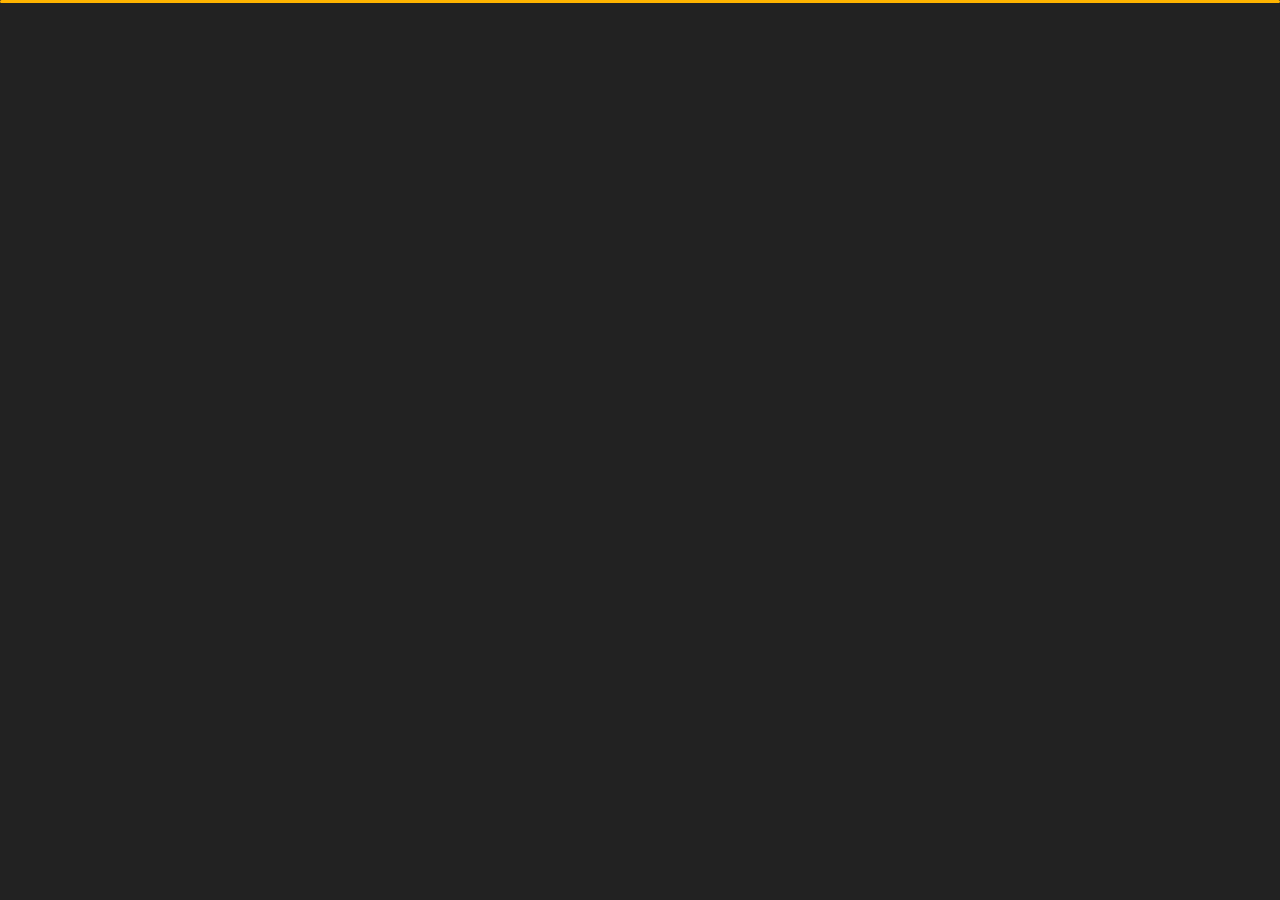
==== index.html @ 7feae65f "Updated Portfolio" ====
﻿<!DOCTYPE html>
<html lang="en">


<head>
    <meta charset="utf-8">
    <title> Ibtesum's Portfolio</title>
    <meta name="viewport" content="width=device-width, initial-scale=1">

    <!-- Template Google Fonts -->
    <link href="https://fonts.googleapis.com/css?family=Poppins:400,400i,500,500i,600,600i,700,700i,800,800i,900,900i" rel="stylesheet">
    <link href="https://fonts.googleapis.com/css?family=Open+Sans:300,400,400i,600,600i,700" rel="stylesheet">

    <!-- Template CSS Files -->
    <link href="css/bootstrap.min.css" rel="stylesheet">
    <link href="css/preloader.min.css" rel="stylesheet">
    <link href="css/circle.css" rel="stylesheet">
    <link href="css/font-awesome.min.css" rel="stylesheet">
    <link href="css/fm.revealator.jquery.min.css" rel="stylesheet">
    <link href="css/style.css" rel="stylesheet">

    <!-- CSS Skin File -->
    <link href="css/skins/yellow.css" rel="stylesheet">

    <!-- Live Style Switcher - demo only -->
    <link rel="alternate stylesheet" type="text/css" title="blue" href="css/skins/blue.css" />
    <link rel="alternate stylesheet" type="text/css" title="green" href="css/skins/green.css" />
    <link rel="alternate stylesheet" type="text/css" title="yellow" href="css/skins/yellow.css" />
    <link rel="alternate stylesheet" type="text/css" title="blueviolet" href="css/skins/blueviolet.css" />
    <link rel="alternate stylesheet" type="text/css" title="goldenrod" href="css/skins/goldenrod.css" />
    <link rel="alternate stylesheet" type="text/css" title="magenta" href="css/skins/magenta.css" />
    <link rel="alternate stylesheet" type="text/css" title="orange" href="css/skins/orange.css" />
    <link rel="alternate stylesheet" type="text/css" title="purple" href="css/skins/purple.css" />
    <link rel="alternate stylesheet" type="text/css" title="red" href="css/skins/red.css" />
    <link rel="alternate stylesheet" type="text/css" title="yellowgreen" href="css/skins/yellowgreen.css" />
    <link rel="stylesheet" type="text/css" href="css/styleswitcher.css" />

    <!-- Modernizr JS File -->
    <script src="js/modernizr.custom.js"></script>
</head>

<body class="home">
<!-- Live Style Switcher Starts - demo only -->
<div id="switcher" class="">
    <div class="content-switcher">
        <h4>STYLE SWITCHER</h4>
        <ul>
            <li>
                <a href="#" onclick="setActiveStyleSheet('purple');" title="purple" class="color"><img src="img/styleswitcher/purple.png" alt="purple"/></a>
            </li>
            <li>
                <a href="#" onclick="setActiveStyleSheet('red');" title="red" class="color"><img src="img/styleswitcher/red.png" alt="red"/></a>
            </li>
            <li>
                <a href="#" onclick="setActiveStyleSheet('blueviolet');" title="blueviolet" class="color"><img src="img/styleswitcher/blueviolet.png" alt="blueviolet"/></a>
            </li>
            <li>
                <a href="#" onclick="setActiveStyleSheet('blue');" title="blue" class="color"><img src="img/styleswitcher/blue.png" alt="blue"/></a>
            </li>
            <li>
                <a href="#" onclick="setActiveStyleSheet('goldenrod');" title="goldenrod" class="color"><img src="img/styleswitcher/goldenrod.png" alt="goldenrod"/></a>
            </li>
            <li>
                <a href="#" onclick="setActiveStyleSheet('magenta');" title="magenta" class="color"><img src="img/styleswitcher/magenta.png" alt="magenta"/></a>
            </li>
            <li>
                <a href="#" onclick="setActiveStyleSheet('yellowgreen');" title="yellowgreen" class="color"><img src="img/styleswitcher/yellowgreen.png" alt="yellowgreen"/></a>
            </li>
            <li>
                <a href="#" onclick="setActiveStyleSheet('orange');" title="orange" class="color"><img src="img/styleswitcher/orange.png" alt="orange"/></a>
            </li>
            <li>
                <a href="#" onclick="setActiveStyleSheet('green');" title="green" class="color"><img src="img/styleswitcher/green.png" alt="green"/></a>
            </li>
            <li>
                <a href="#" onclick="setActiveStyleSheet('yellow');" title="yellow" class="color"><img src="img/styleswitcher/yellow.png" alt="yellow"/></a>
            </li>
        </ul>
           <div id="hideSwitcher">&times;</div>
    </div>
</div>
<div id="showSwitcher" class="styleSecondColor"><i class="fa fa-cog fa-spin"></i></div>
<!-- Live Style Switcher Ends - demo only -->
<!-- Header Starts -->
<header class="header" id="navbar-collapse-toggle">
    <!-- Fixed Navigation Starts -->
    <ul class="icon-menu d-none d-lg-block revealator-slideup revealator-once revealator-delay1">
        <li class="icon-box active">
            <i class="fa fa-home"></i>
            <a href="index.html">
                <h2>Home</h2>
            </a>
        </li>
        <li class="icon-box">
            <i class="fa fa-user"></i>
            <a href="about.html">
                <h2>About</h2>
            </a>
        </li>
        <li class="icon-box">
            <i class="fa fa-briefcase"></i>
            <a href="portfolio.html">
                <h2>Portfolio</h2>
            </a>
        </li>
        <li class="icon-box">
            <i class="fa fa-envelope-open"></i>
            <a href="contact.html">
                <h2>Contact</h2>
            </a>
        </li>
        <li class="icon-box">
            <i class="fa fa-comments"></i>
            <a href="blog.html">
                <h2>Blog</h2>
            </a>
        </li>
    </ul>
    <!-- Fixed Navigation Ends -->
    <!-- Mobile Menu Starts -->
    <nav role="navigation" class="d-block d-lg-none">
        <div id="menuToggle">
            <input type="checkbox" />
            <span></span>
            <span></span>
            <span></span>
            <ul class="list-unstyled" id="menu">
                <li class="active"><a href="index.html"><i class="fa fa-home"></i><span>Home</span></a></li>
                <li><a href="about.html"><i class="fa fa-user"></i><span>About</span></a></li>
                <li><a href="portfolio.html"><i class="fa fa-folder-open"></i><span>Portfolio</span></a></li>
                <li><a href="contact.html"><i class="fa fa-envelope-open"></i><span>Contact</span></a></li>
                <li><a href="blog.html"><i class="fa fa-comments"></i><span>Blog</span></a></li>
            </ul>
        </div>
    </nav>
    <!-- Mobile Menu Ends -->
</header>
<!-- Header Ends -->
<!-- Main Content Starts -->
<section class="container-fluid main-container container-home p-0 revealator-slideup revealator-once revealator-delay1">
    <div class="color-block d-none d-lg-block"></div>
    <div class="row home-details-container align-items-center">
        <div class="col-lg-4 bg position-fixed d-none d-lg-block"></div>
        <div class="col-12 col-lg-8 offset-lg-4 home-details text-left text-sm-center text-lg-left">
            <div>
                <img src="img/dp1.jpg" class="img-fluid main-img-mobile d-none d-sm-block d-lg-none" alt="my picture" />
                <h6 class="text-uppercase open-sans-font mb-0 d-block d-sm-none d-lg-block">hi there !</h6>
                <h1 class="text-uppercase poppins-font"><span>I'm</span> Mohammad Ibtesum Sakib</h1>
                <p class="open-sans-font">An explorer who is a data science student and Computer Science graduate looking to expand his knowledge of the computing field. Former Research Assistant in the Economic Research Group (ERG), where I was in responsible of data analysis and predictive modeling. My research focuses on machine learning combined with natural language processing (NLP), text analytics, artificial intelligence and data science.</p>
                <a href="about.html" class="btn btn-about">more about me</a>
            </div>
        </div>
    </div>
</section>
<!-- Main Content Ends -->

<!-- Template JS Files -->
<script src="js/jquery-3.5.0.min.js"></script>
<script src="js/styleswitcher.js"></script>
<script src="js/preloader.min.js"></script>
<script src="js/fm.revealator.jquery.min.js"></script>
<script src="js/imagesloaded.pkgd.min.js"></script>
<script src="js/masonry.pkgd.min.js"></script>
<script src="js/classie.js"></script>
<script src="js/cbpGridGallery.js"></script>
<script src="js/jquery.hoverdir.js"></script>
<script src="js/popper.min.js"></script>
<script src="js/bootstrap.js"></script>
<script src="js/custom.js"></script>

</body>

</html>
---- css/preloader.min.css ----
.preloader{position:fixed;top:0;right:0;bottom:0;left:0;background-color:#111;transform-origin:bottom;z-index:111111}.preloader .black_wall{height:100%;background-color:#222;transform-origin:top;animation:preloader_slide 0.5s ease-in-out 0s 1 normal both}.preloader .loader{width:100%;height:3px;position:absolute;border-radius:2px;top:0;right:0;left:0;margin:auto;background-color:#FFC41F;transform-origin:left;animation:loader_running 3s ease-in-out 1s infinite normal both}.preloader.off{animation:preloader_slide 0.5s ease-in-out 0s 1 reverse both}@keyframes loader_running{0%{transform:scaleX(0);transform-origin:left}49%{transform:scaleX(1);transform-origin:left}50%{transform:scaleX(1);transform-origin:right}100%{transform-origin:right;transform:scaleX(0)}}@keyframes preloader_slide{from{transform:scaleY(0)}to{transform:scaleY(1)}}
---- css/circle.css ----
.rect-auto,
.c100.p51 .slice,
.c100.p52 .slice,
.c100.p53 .slice,
.c100.p54 .slice,
.c100.p55 .slice,
.c100.p56 .slice,
.c100.p57 .slice,
.c100.p58 .slice,
.c100.p59 .slice,
.c100.p60 .slice,
.c100.p61 .slice,
.c100.p62 .slice,
.c100.p63 .slice,
.c100.p64 .slice,
.c100.p65 .slice,
.c100.p66 .slice,
.c100.p67 .slice,
.c100.p68 .slice,
.c100.p69 .slice,
.c100.p70 .slice,
.c100.p71 .slice,
.c100.p72 .slice,
.c100.p73 .slice,
.c100.p74 .slice,
.c100.p75 .slice,
.c100.p76 .slice,
.c100.p77 .slice,
.c100.p78 .slice,
.c100.p79 .slice,
.c100.p80 .slice,
.c100.p81 .slice,
.c100.p82 .slice,
.c100.p83 .slice,
.c100.p84 .slice,
.c100.p85 .slice,
.c100.p86 .slice,
.c100.p87 .slice,
.c100.p88 .slice,
.c100.p89 .slice,
.c100.p90 .slice,
.c100.p91 .slice,
.c100.p92 .slice,
.c100.p93 .slice,
.c100.p94 .slice,
.c100.p95 .slice,
.c100.p96 .slice,
.c100.p97 .slice,
.c100.p98 .slice,
.c100.p99 .slice,
.c100.p100 .slice {
  clip: rect(auto, auto, auto, auto);
}
.pie,
.c100 .bar,
.c100.p51 .fill,
.c100.p52 .fill,
.c100.p53 .fill,
.c100.p54 .fill,
.c100.p55 .fill,
.c100.p56 .fill,
.c100.p57 .fill,
.c100.p58 .fill,
.c100.p59 .fill,
.c100.p60 .fill,
.c100.p61 .fill,
.c100.p62 .fill,
.c100.p63 .fill,
.c100.p64 .fill,
.c100.p65 .fill,
.c100.p66 .fill,
.c100.p67 .fill,
.c100.p68 .fill,
.c100.p69 .fill,
.c100.p70 .fill,
.c100.p71 .fill,
.c100.p72 .fill,
.c100.p73 .fill,
.c100.p74 .fill,
.c100.p75 .fill,
.c100.p76 .fill,
.c100.p77 .fill,
.c100.p78 .fill,
.c100.p79 .fill,
.c100.p80 .fill,
.c100.p81 .fill,
.c100.p82 .fill,
.c100.p83 .fill,
.c100.p84 .fill,
.c100.p85 .fill,
.c100.p86 .fill,
.c100.p87 .fill,
.c100.p88 .fill,
.c100.p89 .fill,
.c100.p90 .fill,
.c100.p91 .fill,
.c100.p92 .fill,
.c100.p93 .fill,
.c100.p94 .fill,
.c100.p95 .fill,
.c100.p96 .fill,
.c100.p97 .fill,
.c100.p98 .fill,
.c100.p99 .fill,
.c100.p100 .fill {
  position: absolute;
  border: 0.08em solid #307bbb;
  width: 0.84em;
  height: 0.84em;
  clip: rect(0em, 0.5em, 1em, 0em);
  border-radius: 50%;
  -webkit-transform: rotate(0deg);
  -moz-transform: rotate(0deg);
  -ms-transform: rotate(0deg);
  -o-transform: rotate(0deg);
  transform: rotate(0deg);
}
.pie-fill,
.c100.p51 .bar:after,
.c100.p51 .fill,
.c100.p52 .bar:after,
.c100.p52 .fill,
.c100.p53 .bar:after,
.c100.p53 .fill,
.c100.p54 .bar:after,
.c100.p54 .fill,
.c100.p55 .bar:after,
.c100.p55 .fill,
.c100.p56 .bar:after,
.c100.p56 .fill,
.c100.p57 .bar:after,
.c100.p57 .fill,
.c100.p58 .bar:after,
.c100.p58 .fill,
.c100.p59 .bar:after,
.c100.p59 .fill,
.c100.p60 .bar:after,
.c100.p60 .fill,
.c100.p61 .bar:after,
.c100.p61 .fill,
.c100.p62 .bar:after,
.c100.p62 .fill,
.c100.p63 .bar:after,
.c100.p63 .fill,
.c100.p64 .bar:after,
.c100.p64 .fill,
.c100.p65 .bar:after,
.c100.p65 .fill,
.c100.p66 .bar:after,
.c100.p66 .fill,
.c100.p67 .bar:after,
.c100.p67 .fill,
.c100.p68 .bar:after,
.c100.p68 .fill,
.c100.p69 .bar:after,
.c100.p69 .fill,
.c100.p70 .bar:after,
.c100.p70 .fill,
.c100.p71 .bar:after,
.c100.p71 .fill,
.c100.p72 .bar:after,
.c100.p72 .fill,
.c100.p73 .bar:after,
.c100.p73 .fill,
.c100.p74 .bar:after,
.c100.p74 .fill,
.c100.p75 .bar:after,
.c100.p75 .fill,
.c100.p76 .bar:after,
.c100.p76 .fill,
.c100.p77 .bar:after,
.c100.p77 .fill,
.c100.p78 .bar:after,
.c100.p78 .fill,
.c100.p79 .bar:after,
.c100.p79 .fill,
.c100.p80 .bar:after,
.c100.p80 .fill,
.c100.p81 .bar:after,
.c100.p81 .fill,
.c100.p82 .bar:after,
.c100.p82 .fill,
.c100.p83 .bar:after,
.c100.p83 .fill,
.c100.p84 .bar:after,
.c100.p84 .fill,
.c100.p85 .bar:after,
.c100.p85 .fill,
.c100.p86 .bar:after,
.c100.p86 .fill,
.c100.p87 .bar:after,
.c100.p87 .fill,
.c100.p88 .bar:after,
.c100.p88 .fill,
.c100.p89 .bar:after,
.c100.p89 .fill,
.c100.p90 .bar:after,
.c100.p90 .fill,
.c100.p91 .bar:after,
.c100.p91 .fill,
.c100.p92 .bar:after,
.c100.p92 .fill,
.c100.p93 .bar:after,
.c100.p93 .fill,
.c100.p94 .bar:after,
.c100.p94 .fill,
.c100.p95 .bar:after,
.c100.p95 .fill,
.c100.p96 .bar:after,
.c100.p96 .fill,
.c100.p97 .bar:after,
.c100.p97 .fill,
.c100.p98 .bar:after,
.c100.p98 .fill,
.c100.p99 .bar:after,
.c100.p99 .fill,
.c100.p100 .bar:after,
.c100.p100 .fill {
  -webkit-transform: rotate(180deg);
  -moz-transform: rotate(180deg);
  -ms-transform: rotate(180deg);
  -o-transform: rotate(180deg);
  transform: rotate(180deg);
}
.c100 {
  position: relative;
  font-size: 120px;
  width: 1em;
  height: 1em;
  border-radius: 50%;
  float: left;
  margin: 0 0.1em 0.1em 0;
  background-color: #cccccc;
}
.c100 *,
.c100 *:before,
.c100 *:after {
  -webkit-box-sizing: content-box;
  -moz-box-sizing: content-box;
  box-sizing: content-box;
}
.c100.center {
  float: none;
  margin: 0 auto;
}
.c100.big {
  font-size: 240px;
}
.c100.small {
  font-size: 80px;
}
.c100 > span {
  position: absolute;
  width: 100%;
  z-index: 1;
  left: 0;
  top: 0;
  width: 5em;
  line-height: 5em;
  font-size: 0.2em;
  color: #cccccc;
  display: block;
  text-align: center;
  white-space: nowrap;
  -webkit-transition-property: all;
  -moz-transition-property: all;
  -o-transition-property: all;
  transition-property: all;
  -webkit-transition-duration: 0.2s;
  -moz-transition-duration: 0.2s;
  -o-transition-duration: 0.2s;
  transition-duration: 0.2s;
  -webkit-transition-timing-function: ease-out;
  -moz-transition-timing-function: ease-out;
  -o-transition-timing-function: ease-out;
  transition-timing-function: ease-out;
}
.c100:after {
  position: absolute;
  top: 0.08em;
  left: 0.08em;
  display: block;
  content: " ";
  border-radius: 50%;
  background-color: #f5f5f5;
  width: 0.84em;
  height: 0.84em;
  -webkit-transition-property: all;
  -moz-transition-property: all;
  -o-transition-property: all;
  transition-property: all;
  -webkit-transition-duration: 0.2s;
  -moz-transition-duration: 0.2s;
  -o-transition-duration: 0.2s;
  transition-duration: 0.2s;
  -webkit-transition-timing-function: ease-in;
  -moz-transition-timing-function: ease-in;
  -o-transition-timing-function: ease-in;
  transition-timing-function: ease-in;
}
.c100 .slice {
  position: absolute;
  width: 1em;
  height: 1em;
  clip: rect(0em, 1em, 1em, 0.5em);
}
.c100.p1 .bar {
  -webkit-transform: rotate(3.6deg);
  -moz-transform: rotate(3.6deg);
  -ms-transform: rotate(3.6deg);
  -o-transform: rotate(3.6deg);
  transform: rotate(3.6deg);
}
.c100.p2 .bar {
  -webkit-transform: rotate(7.2deg);
  -moz-transform: rotate(7.2deg);
  -ms-transform: rotate(7.2deg);
  -o-transform: rotate(7.2deg);
  transform: rotate(7.2deg);
}
.c100.p3 .bar {
  -webkit-transform: rotate(10.8deg);
  -moz-transform: rotate(10.8deg);
  -ms-transform: rotate(10.8deg);
  -o-transform: rotate(10.8deg);
  transform: rotate(10.8deg);
}
.c100.p4 .bar {
  -webkit-transform: rotate(14.4deg);
  -moz-transform: rotate(14.4deg);
  -ms-transform: rotate(14.4deg);
  -o-transform: rotate(14.4deg);
  transform: rotate(14.4deg);
}
.c100.p5 .bar {
  -webkit-transform: rotate(18deg);
  -moz-transform: rotate(18deg);
  -ms-transform: rotate(18deg);
  -o-transform: rotate(18deg);
  transform: rotate(18deg);
}
.c100.p6 .bar {
  -webkit-transform: rotate(21.6deg);
  -moz-transform: rotate(21.6deg);
  -ms-transform: rotate(21.6deg);
  -o-transform: rotate(21.6deg);
  transform: rotate(21.6deg);
}
.c100.p7 .bar {
  -webkit-transform: rotate(25.2deg);
  -moz-transform: rotate(25.2deg);
  -ms-transform: rotate(25.2deg);
  -o-transform: rotate(25.2deg);
  transform: rotate(25.2deg);
}
.c100.p8 .bar {
  -webkit-transform: rotate(28.8deg);
  -moz-transform: rotate(28.8deg);
  -ms-transform: rotate(28.8deg);
  -o-transform: rotate(28.8deg);
  transform: rotate(28.8deg);
}
.c100.p9 .bar {
  -webkit-transform: rotate(32.4deg);
  -moz-transform: rotate(32.4deg);
  -ms-transform: rotate(32.4deg);
  -o-transform: rotate(32.4deg);
  transform: rotate(32.4deg);
}
.c100.p10 .bar {
  -webkit-transform: rotate(36deg);
  -moz-transform: rotate(36deg);
  -ms-transform: rotate(36deg);
  -o-transform: rotate(36deg);
  transform: rotate(36deg);
}
.c100.p11 .bar {
  -webkit-transform: rotate(39.6deg);
  -moz-transform: rotate(39.6deg);
  -ms-transform: rotate(39.6deg);
  -o-transform: rotate(39.6deg);
  transform: rotate(39.6deg);
}
.c100.p12 .bar {
  -webkit-transform: rotate(43.2deg);
  -moz-transform: rotate(43.2deg);
  -ms-transform: rotate(43.2deg);
  -o-transform: rotate(43.2deg);
  transform: rotate(43.2deg);
}
.c100.p13 .bar {
  -webkit-transform: rotate(46.800000000000004deg);
  -moz-transform: rotate(46.800000000000004deg);
  -ms-transform: rotate(46.800000000000004deg);
  -o-transform: rotate(46.800000000000004deg);
  transform: rotate(46.800000000000004deg);
}
.c100.p14 .bar {
  -webkit-transform: rotate(50.4deg);
  -moz-transform: rotate(50.4deg);
  -ms-transform: rotate(50.4deg);
  -o-transform: rotate(50.4deg);
  transform: rotate(50.4deg);
}
.c100.p15 .bar {
  -webkit-transform: rotate(54deg);
  -moz-transform: rotate(54deg);
  -ms-transform: rotate(54deg);
  -o-transform: rotate(54deg);
  transform: rotate(54deg);
}
.c100.p16 .bar {
  -webkit-transform: rotate(57.6deg);
  -moz-transform: rotate(57.6deg);
  -ms-transform: rotate(57.6deg);
  -o-transform: rotate(57.6deg);
  transform: rotate(57.6deg);
}
.c100.p17 .bar {
  -webkit-transform: rotate(61.2deg);
  -moz-transform: rotate(61.2deg);
  -ms-transform: rotate(61.2deg);
  -o-transform: rotate(61.2deg);
  transform: rotate(61.2deg);
}
.c100.p18 .bar {
  -webkit-transform: rotate(64.8deg);
  -moz-transform: rotate(64.8deg);
  -ms-transform: rotate(64.8deg);
  -o-transform: rotate(64.8deg);
  transform: rotate(64.8deg);
}
.c100.p19 .bar {
  -webkit-transform: rotate(68.4deg);
  -moz-transform: rotate(68.4deg);
  -ms-transform: rotate(68.4deg);
  -o-transform: rotate(68.4deg);
  transform: rotate(68.4deg);
}
.c100.p20 .bar {
  -webkit-transform: rotate(72deg);
  -moz-transform: rotate(72deg);
  -ms-transform: rotate(72deg);
  -o-transform: rotate(72deg);
  transform: rotate(72deg);
}
.c100.p21 .bar {
  -webkit-transform: rotate(75.60000000000001deg);
  -moz-transform: rotate(75.60000000000001deg);
  -ms-transform: rotate(75.60000000000001deg);
  -o-transform: rotate(75.60000000000001deg);
  transform: rotate(75.60000000000001deg);
}
.c100.p22 .bar {
  -webkit-transform: rotate(79.2deg);
  -moz-transform: rotate(79.2deg);
  -ms-transform: rotate(79.2deg);
  -o-transform: rotate(79.2deg);
  transform: rotate(79.2deg);
}
.c100.p23 .bar {
  -webkit-transform: rotate(82.8deg);
  -moz-transform: rotate(82.8deg);
  -ms-transform: rotate(82.8deg);
  -o-transform: rotate(82.8deg);
  transform: rotate(82.8deg);
}
.c100.p24 .bar {
  -webkit-transform: rotate(86.4deg);
  -moz-transform: rotate(86.4deg);
  -ms-transform: rotate(86.4deg);
  -o-transform: rotate(86.4deg);
  transform: rotate(86.4deg);
}
.c100.p25 .bar {
  -webkit-transform: rotate(90deg);
  -moz-transform: rotate(90deg);
  -ms-transform: rotate(90deg);
  -o-transform: rotate(90deg);
  transform: rotate(90deg);
}
.c100.p26 .bar {
  -webkit-transform: rotate(93.60000000000001deg);
  -moz-transform: rotate(93.60000000000001deg);
  -ms-transform: rotate(93.60000000000001deg);
  -o-transform: rotate(93.60000000000001deg);
  transform: rotate(93.60000000000001deg);
}
.c100.p27 .bar {
  -webkit-transform: rotate(97.2deg);
  -moz-transform: rotate(97.2deg);
  -ms-transform: rotate(97.2deg);
  -o-transform: rotate(97.2deg);
  transform: rotate(97.2deg);
}
.c100.p28 .bar {
  -webkit-transform: rotate(100.8deg);
  -moz-transform: rotate(100.8deg);
  -ms-transform: rotate(100.8deg);
  -o-transform: rotate(100.8deg);
  transform: rotate(100.8deg);
}
.c100.p29 .bar {
  -webkit-transform: rotate(104.4deg);
  -moz-transform: rotate(104.4deg);
  -ms-transform: rotate(104.4deg);
  -o-transform: rotate(104.4deg);
  transform: rotate(104.4deg);
}
.c100.p30 .bar {
  -webkit-transform: rotate(108deg);
  -moz-transform: rotate(108deg);
  -ms-transform: rotate(108deg);
  -o-transform: rotate(108deg);
  transform: rotate(108deg);
}
.c100.p31 .bar {
  -webkit-transform: rotate(111.60000000000001deg);
  -moz-transform: rotate(111.60000000000001deg);
  -ms-transform: rotate(111.60000000000001deg);
  -o-transform: rotate(111.60000000000001deg);
  transform: rotate(111.60000000000001deg);
}
.c100.p32 .bar {
  -webkit-transform: rotate(115.2deg);
  -moz-transform: rotate(115.2deg);
  -ms-transform: rotate(115.2deg);
  -o-transform: rotate(115.2deg);
  transform: rotate(115.2deg);
}
.c100.p33 .bar {
  -webkit-transform: rotate(118.8deg);
  -moz-transform: rotate(118.8deg);
  -ms-transform: rotate(118.8deg);
  -o-transform: rotate(118.8deg);
  transform: rotate(118.8deg);
}
.c100.p34 .bar {
  -webkit-transform: rotate(122.4deg);
  -moz-transform: rotate(122.4deg);
  -ms-transform: rotate(122.4deg);
  -o-transform: rotate(122.4deg);
  transform: rotate(122.4deg);
}
.c100.p35 .bar {
  -webkit-transform: rotate(126deg);
  -moz-transform: rotate(126deg);
  -ms-transform: rotate(126deg);
  -o-transform: rotate(126deg);
  transform: rotate(126deg);
}
.c100.p36 .bar {
  -webkit-transform: rotate(129.6deg);
  -moz-transform: rotate(129.6deg);
  -ms-transform: rotate(129.6deg);
  -o-transform: rotate(129.6deg);
  transform: rotate(129.6deg);
}
.c100.p37 .bar {
  -webkit-transform: rotate(133.20000000000002deg);
  -moz-transform: rotate(133.20000000000002deg);
  -ms-transform: rotate(133.20000000000002deg);
  -o-transform: rotate(133.20000000000002deg);
  transform: rotate(133.20000000000002deg);
}
.c100.p38 .bar {
  -webkit-transform: rotate(136.8deg);
  -moz-transform: rotate(136.8deg);
  -ms-transform: rotate(136.8deg);
  -o-transform: rotate(136.8deg);
  transform: rotate(136.8deg);
}
.c100.p39 .bar {
  -webkit-transform: rotate(140.4deg);
  -moz-transform: rotate(140.4deg);
  -ms-transform: rotate(140.4deg);
  -o-transform: rotate(140.4deg);
  transform: rotate(140.4deg);
}
.c100.p40 .bar {
  -webkit-transform: rotate(144deg);
  -moz-transform: rotate(144deg);
  -ms-transform: rotate(144deg);
  -o-transform: rotate(144deg);
  transform: rotate(144deg);
}
.c100.p41 .bar {
  -webkit-transform: rotate(147.6deg);
  -moz-transform: rotate(147.6deg);
  -ms-transform: rotate(147.6deg);
  -o-transform: rotate(147.6deg);
  transform: rotate(147.6deg);
}
.c100.p42 .bar {
  -webkit-transform: rotate(151.20000000000002deg);
  -moz-transform: rotate(151.20000000000002deg);
  -ms-transform: rotate(151.20000000000002deg);
  -o-transform: rotate(151.20000000000002deg);
  transform: rotate(151.20000000000002deg);
}
.c100.p43 .bar {
  -webkit-transform: rotate(154.8deg);
  -moz-transform: rotate(154.8deg);
  -ms-transform: rotate(154.8deg);
  -o-transform: rotate(154.8deg);
  transform: rotate(154.8deg);
}
.c100.p44 .bar {
  -webkit-transform: rotate(158.4deg);
  -moz-transform: rotate(158.4deg);
  -ms-transform: rotate(158.4deg);
  -o-transform: rotate(158.4deg);
  transform: rotate(158.4deg);
}
.c100.p45 .bar {
  -webkit-transform: rotate(162deg);
  -moz-transform: rotate(162deg);
  -ms-transform: rotate(162deg);
  -o-transform: rotate(162deg);
  transform: rotate(162deg);
}
.c100.p46 .bar {
  -webkit-transform: rotate(165.6deg);
  -moz-transform: rotate(165.6deg);
  -ms-transform: rotate(165.6deg);
  -o-transform: rotate(165.6deg);
  transform: rotate(165.6deg);
}
.c100.p47 .bar {
  -webkit-transform: rotate(169.20000000000002deg);
  -moz-transform: rotate(169.20000000000002deg);
  -ms-transform: rotate(169.20000000000002deg);
  -o-transform: rotate(169.20000000000002deg);
  transform: rotate(169.20000000000002deg);
}
.c100.p48 .bar {
  -webkit-transform: rotate(172.8deg);
  -moz-transform: rotate(172.8deg);
  -ms-transform: rotate(172.8deg);
  -o-transform: rotate(172.8deg);
  transform: rotate(172.8deg);
}
.c100.p49 .bar {
  -webkit-transform: rotate(176.4deg);
  -moz-transform: rotate(176.4deg);
  -ms-transform: rotate(176.4deg);
  -o-transform: rotate(176.4deg);
  transform: rotate(176.4deg);
}
.c100.p50 .bar {
  -webkit-transform: rotate(180deg);
  -moz-transform: rotate(180deg);
  -ms-transform: rotate(180deg);
  -o-transform: rotate(180deg);
  transform: rotate(180deg);
}
.c100.p51 .bar {
  -webkit-transform: rotate(183.6deg);
  -moz-transform: rotate(183.6deg);
  -ms-transform: rotate(183.6deg);
  -o-transform: rotate(183.6deg);
  transform: rotate(183.6deg);
}
.c100.p52 .bar {
  -webkit-transform: rotate(187.20000000000002deg);
  -moz-transform: rotate(187.20000000000002deg);
  -ms-transform: rotate(187.20000000000002deg);
  -o-transform: rotate(187.20000000000002deg);
  transform: rotate(187.20000000000002deg);
}
.c100.p53 .bar {
  -webkit-transform: rotate(190.8deg);
  -moz-transform: rotate(190.8deg);
  -ms-transform: rotate(190.8deg);
  -o-transform: rotate(190.8deg);
  transform: rotate(190.8deg);
}
.c100.p54 .bar {
  -webkit-transform: rotate(194.4deg);
  -moz-transform: rotate(194.4deg);
  -ms-transform: rotate(194.4deg);
  -o-transform: rotate(194.4deg);
  transform: rotate(194.4deg);
}
.c100.p55 .bar {
  -webkit-transform: rotate(198deg);
  -moz-transform: rotate(198deg);
  -ms-transform: rotate(198deg);
  -o-transform: rotate(198deg);
  transform: rotate(198deg);
}
.c100.p56 .bar {
  -webkit-transform: rotate(201.6deg);
  -moz-transform: rotate(201.6deg);
  -ms-transform: rotate(201.6deg);
  -o-transform: rotate(201.6deg);
  transform: rotate(201.6deg);
}
.c100.p57 .bar {
  -webkit-transform: rotate(205.20000000000002deg);
  -moz-transform: rotate(205.20000000000002deg);
  -ms-transform: rotate(205.20000000000002deg);
  -o-transform: rotate(205.20000000000002deg);
  transform: rotate(205.20000000000002deg);
}
.c100.p58 .bar {
  -webkit-transform: rotate(208.8deg);
  -moz-transform: rotate(208.8deg);
  -ms-transform: rotate(208.8deg);
  -o-transform: rotate(208.8deg);
  transform: rotate(208.8deg);
}
.c100.p59 .bar {
  -webkit-transform: rotate(212.4deg);
  -moz-transform: rotate(212.4deg);
  -ms-transform: rotate(212.4deg);
  -o-transform: rotate(212.4deg);
  transform: rotate(212.4deg);
}
.c100.p60 .bar {
  -webkit-transform: rotate(216deg);
  -moz-transform: rotate(216deg);
  -ms-transform: rotate(216deg);
  -o-transform: rotate(216deg);
  transform: rotate(216deg);
}
.c100.p61 .bar {
  -webkit-transform: rotate(219.6deg);
  -moz-transform: rotate(219.6deg);
  -ms-transform: rotate(219.6deg);
  -o-transform: rotate(219.6deg);
  transform: rotate(219.6deg);
}
.c100.p62 .bar {
  -webkit-transform: rotate(223.20000000000002deg);
  -moz-transform: rotate(223.20000000000002deg);
  -ms-transform: rotate(223.20000000000002deg);
  -o-transform: rotate(223.20000000000002deg);
  transform: rotate(223.20000000000002deg);
}
.c100.p63 .bar {
  -webkit-transform: rotate(226.8deg);
  -moz-transform: rotate(226.8deg);
  -ms-transform: rotate(226.8deg);
  -o-transform: rotate(226.8deg);
  transform: rotate(226.8deg);
}
.c100.p64 .bar {
  -webkit-transform: rotate(230.4deg);
  -moz-transform: rotate(230.4deg);
  -ms-transform: rotate(230.4deg);
  -o-transform: rotate(230.4deg);
  transform: rotate(230.4deg);
}
.c100.p65 .bar {
  -webkit-transform: rotate(234deg);
  -moz-transform: rotate(234deg);
  -ms-transform: rotate(234deg);
  -o-transform: rotate(234deg);
  transform: rotate(234deg);
}
.c100.p66 .bar {
  -webkit-transform: rotate(237.6deg);
  -moz-transform: rotate(237.6deg);
  -ms-transform: rotate(237.6deg);
  -o-transform: rotate(237.6deg);
  transform: rotate(237.6deg);
}
.c100.p67 .bar {
  -webkit-transform: rotate(241.20000000000002deg);
  -moz-transform: rotate(241.20000000000002deg);
  -ms-transform: rotate(241.20000000000002deg);
  -o-transform: rotate(241.20000000000002deg);
  transform: rotate(241.20000000000002deg);
}
.c100.p68 .bar {
  -webkit-transform: rotate(244.8deg);
  -moz-transform: rotate(244.8deg);
  -ms-transform: rotate(244.8deg);
  -o-transform: rotate(244.8deg);
  transform: rotate(244.8deg);
}
.c100.p69 .bar {
  -webkit-transform: rotate(248.4deg);
  -moz-transform: rotate(248.4deg);
  -ms-transform: rotate(248.4deg);
  -o-transform: rotate(248.4deg);
  transform: rotate(248.4deg);
}
.c100.p70 .bar {
  -webkit-transform: rotate(252deg);
  -moz-transform: rotate(252deg);
  -ms-transform: rotate(252deg);
  -o-transform: rotate(252deg);
  transform: rotate(252deg);
}
.c100.p71 .bar {
  -webkit-transform: rotate(255.6deg);
  -moz-transform: rotate(255.6deg);
  -ms-transform: rotate(255.6deg);
  -o-transform: rotate(255.6deg);
  transform: rotate(255.6deg);
}
.c100.p72 .bar {
  -webkit-transform: rotate(259.2deg);
  -moz-transform: rotate(259.2deg);
  -ms-transform: rotate(259.2deg);
  -o-transform: rotate(259.2deg);
  transform: rotate(259.2deg);
}
.c100.p73 .bar {
  -webkit-transform: rotate(262.8deg);
  -moz-transform: rotate(262.8deg);
  -ms-transform: rotate(262.8deg);
  -o-transform: rotate(262.8deg);
  transform: rotate(262.8deg);
}
.c100.p74 .bar {
  -webkit-transform: rotate(266.40000000000003deg);
  -moz-transform: rotate(266.40000000000003deg);
  -ms-transform: rotate(266.40000000000003deg);
  -o-transform: rotate(266.40000000000003deg);
  transform: rotate(266.40000000000003deg);
}
.c100.p75 .bar {
  -webkit-transform: rotate(270deg);
  -moz-transform: rotate(270deg);
  -ms-transform: rotate(270deg);
  -o-transform: rotate(270deg);
  transform: rotate(270deg);
}
.c100.p76 .bar {
  -webkit-transform: rotate(273.6deg);
  -moz-transform: rotate(273.6deg);
  -ms-transform: rotate(273.6deg);
  -o-transform: rotate(273.6deg);
  transform: rotate(273.6deg);
}
.c100.p77 .bar {
  -webkit-transform: rotate(277.2deg);
  -moz-transform: rotate(277.2deg);
  -ms-transform: rotate(277.2deg);
  -o-transform: rotate(277.2deg);
  transform: rotate(277.2deg);
}
.c100.p78 .bar {
  -webkit-transform: rotate(280.8deg);
  -moz-transform: rotate(280.8deg);
  -ms-transform: rotate(280.8deg);
  -o-transform: rotate(280.8deg);
  transform: rotate(280.8deg);
}
.c100.p79 .bar {
  -webkit-transform: rotate(284.40000000000003deg);
  -moz-transform: rotate(284.40000000000003deg);
  -ms-transform: rotate(284.40000000000003deg);
  -o-transform: rotate(284.40000000000003deg);
  transform: rotate(284.40000000000003deg);
}
.c100.p80 .bar {
  -webkit-transform: rotate(288deg);
  -moz-transform: rotate(288deg);
  -ms-transform: rotate(288deg);
  -o-transform: rotate(288deg);
  transform: rotate(288deg);
}
.c100.p81 .bar {
  -webkit-transform: rotate(291.6deg);
  -moz-transform: rotate(291.6deg);
  -ms-transform: rotate(291.6deg);
  -o-transform: rotate(291.6deg);
  transform: rotate(291.6deg);
}
.c100.p82 .bar {
  -webkit-transform: rotate(295.2deg);
  -moz-transform: rotate(295.2deg);
  -ms-transform: rotate(295.2deg);
  -o-transform: rotate(295.2deg);
  transform: rotate(295.2deg);
}
.c100.p83 .bar {
  -webkit-transform: rotate(298.8deg);
  -moz-transform: rotate(298.8deg);
  -ms-transform: rotate(298.8deg);
  -o-transform: rotate(298.8deg);
  transform: rotate(298.8deg);
}
.c100.p84 .bar {
  -webkit-transform: rotate(302.40000000000003deg);
  -moz-transform: rotate(302.40000000000003deg);
  -ms-transform: rotate(302.40000000000003deg);
  -o-transform: rotate(302.40000000000003deg);
  transform: rotate(302.40000000000003deg);
}
.c100.p85 .bar {
  -webkit-transform: rotate(306deg);
  -moz-transform: rotate(306deg);
  -ms-transform: rotate(306deg);
  -o-transform: rotate(306deg);
  transform: rotate(306deg);
}
.c100.p86 .bar {
  -webkit-transform: rotate(309.6deg);
  -moz-transform: rotate(309.6deg);
  -ms-transform: rotate(309.6deg);
  -o-transform: rotate(309.6deg);
  transform: rotate(309.6deg);
}
.c100.p87 .bar {
  -webkit-transform: rotate(313.2deg);
  -moz-transform: rotate(313.2deg);
  -ms-transform: rotate(313.2deg);
  -o-transform: rotate(313.2deg);
  transform: rotate(313.2deg);
}
.c100.p88 .bar {
  -webkit-transform: rotate(316.8deg);
  -moz-transform: rotate(316.8deg);
  -ms-transform: rotate(316.8deg);
  -o-transform: rotate(316.8deg);
  transform: rotate(316.8deg);
}
.c100.p89 .bar {
  -webkit-transform: rotate(320.40000000000003deg);
  -moz-transform: rotate(320.40000000000003deg);
  -ms-transform: rotate(320.40000000000003deg);
  -o-transform: rotate(320.40000000000003deg);
  transform: rotate(320.40000000000003deg);
}
.c100.p90 .bar {
  -webkit-transform: rotate(324deg);
  -moz-transform: rotate(324deg);
  -ms-transform: rotate(324deg);
  -o-transform: rotate(324deg);
  transform: rotate(324deg);
}
.c100.p91 .bar {
  -webkit-transform: rotate(327.6deg);
  -moz-transform: rotate(327.6deg);
  -ms-transform: rotate(327.6deg);
  -o-transform: rotate(327.6deg);
  transform: rotate(327.6deg);
}
.c100.p92 .bar {
  -webkit-transform: rotate(331.2deg);
  -moz-transform: rotate(331.2deg);
  -ms-transform: rotate(331.2deg);
  -o-transform: rotate(331.2deg);
  transform: rotate(331.2deg);
}
.c100.p93 .bar {
  -webkit-transform: rotate(334.8deg);
  -moz-transform: rotate(334.8deg);
  -ms-transform: rotate(334.8deg);
  -o-transform: rotate(334.8deg);
  transform: rotate(334.8deg);
}
.c100.p94 .bar {
  -webkit-transform: rotate(338.40000000000003deg);
  -moz-transform: rotate(338.40000000000003deg);
  -ms-transform: rotate(338.40000000000003deg);
  -o-transform: rotate(338.40000000000003deg);
  transform: rotate(338.40000000000003deg);
}
.c100.p95 .bar {
  -webkit-transform: rotate(342deg);
  -moz-transform: rotate(342deg);
  -ms-transform: rotate(342deg);
  -o-transform: rotate(342deg);
  transform: rotate(342deg);
}
.c100.p96 .bar {
  -webkit-transform: rotate(345.6deg);
  -moz-transform: rotate(345.6deg);
  -ms-transform: rotate(345.6deg);
  -o-transform: rotate(345.6deg);
  transform: rotate(345.6deg);
}
.c100.p97 .bar {
  -webkit-transform: rotate(349.2deg);
  -moz-transform: rotate(349.2deg);
  -ms-transform: rotate(349.2deg);
  -o-transform: rotate(349.2deg);
  transform: rotate(349.2deg);
}
.c100.p98 .bar {
  -webkit-transform: rotate(352.8deg);
  -moz-transform: rotate(352.8deg);
  -ms-transform: rotate(352.8deg);
  -o-transform: rotate(352.8deg);
  transform: rotate(352.8deg);
}
.c100.p99 .bar {
  -webkit-transform: rotate(356.40000000000003deg);
  -moz-transform: rotate(356.40000000000003deg);
  -ms-transform: rotate(356.40000000000003deg);
  -o-transform: rotate(356.40000000000003deg);
  transform: rotate(356.40000000000003deg);
}
.c100.p100 .bar {
  -webkit-transform: rotate(360deg);
  -moz-transform: rotate(360deg);
  -ms-transform: rotate(360deg);
  -o-transform: rotate(360deg);
  transform: rotate(360deg);
}
.c100:hover {
  cursor: default;
}

.c100.dark {
  background-color: #777777;
}
.c100.dark .bar,
.c100.dark .fill {
  border-color: #c6ff00 !important;
}
.c100.dark > span {
  color: #777777;
}
.c100.dark:after {
  background-color: #666666;
}
.c100.dark:hover > span {
  color: #c6ff00;
}
.c100.green .bar,
.c100.green .fill {
  border-color: #4db53c !important;
}
.c100.green:hover > span {
  color: #4db53c;
}
.c100.green.dark .bar,
.c100.green.dark .fill {
  border-color: #5fd400 !important;
}
.c100.green.dark:hover > span {
  color: #5fd400;
}
.c100.orange .bar,
.c100.orange .fill {
  border-color: #dd9d22 !important;
}
.c100.orange:hover > span {
  color: #dd9d22;
}
.c100.orange.dark .bar,
.c100.orange.dark .fill {
  border-color: #e08833 !important;
}
.c100.orange.dark:hover > span {
  color: #e08833;
}
---- css/style.css ----
/*------------------------------------------------------------------
[Table of contents]
	+ General
	    - Miscellaneous
		- Light Body
		- Buttons
		- Page Title
	+ Header
		- Desktop Navigation
		- Mobile Navigation
	+ Pages
		- Homepage
		+ About
		    - Personal Info List
			- Box Stats
			- Resume
			- Skills
		+ Portfolio
		    - Grid
		    + Slideshow
                - Embedded Videos
                - Carousel
                - Navigation
        + Contact
            - Left Side
            - Contact Form
		+ Blog
            - Latest Posts
            - Pagination
	- Responsive Design Styles
-------------------------------------------------------------------*/

/* [ GENERAL ] */
/*================================================== */

/*** Miscellaneous ***/

html {
  overflow-x: hidden;
  height: 100%;
}

body {
  font-family: 'Poppins', sans-serif;
  font-size: 15px;
  color: #fff;
  font-weight: 500;
  line-height: 1.6;
  position: relative;
  background-size: cover;
  background-position: center;
  height: 100%;
  width: 100%;
  background-color: #111;
}

.poppins-font {
  font-family: 'Poppins', sans-serif;
}

.open-sans-font {
  font-family: 'Open Sans', sans-serif;
}

hr.separator {
  border-top: 1px solid #252525;
  margin: 70px auto 55px;
  max-width: 40%;
}

.ft-wt-600 {
  font-weight: 600;
}

.mb-30 {
  margin-bottom: 30px;
}

.no-transform {
  transform: none !important;
}

.custom-title {
  padding-bottom: 22px;
  font-size: 26px;
}

/*** Light Body ***/

body.light {
  color: #666;
  background-color: #fff;
}

body.home.light .home-details h1 span {
  color: #666;
}

body.home.light .home-details h6 {
  color: #777;
}

body.home.light .bg {
  background-image: url(../img/dp1.jpg);
  background-size: cover;
  background-repeat: no-repeat;
  background-position: top;
  box-shadow: 0 0 7px rgba(0,0,0,.3);
}

body.light .preloader .black_wall {
  background-color: #eee;
}

body.light .preloader {
  background-color: #fff;
}

body.light .title-section h1 {
  color: #666;
}

body.light .title-bg {
  color: rgba(30, 37, 48, 0.07);
}

body.light.about .box-stats {
  border: 1px solid #ddd;
}

body.light.about .c100,
body.light.about .resume-box .time {
  background-color: #eee;
}

body.light.about .resume-box .time,
body.light.about .resume-box p {
  color: #666;
}

body.light.about .resume-box .place:before {
  background-color: #666;
}

body.light.about  .resume-box li:after {
  border-left: 1px solid #ddd;
}

body.light.about .c100 > span {
  color: #666;
}

body.light.about .c100:after {
  background-color: #fff;
}

body.light.portfolio .slideshow figure {
  background-color: #fff;
}

body.light.portfolio .slideshow ul > li:after {
  background: rgba(255,255,255,0.77);
}

body.light.portfolio .slideshow {
  background: rgba(0,0,0,0.7);
}

body.light.contact .contactform input[type=text],
body.light.contact .contactform input[type=email],
body.light.contact .contactform textarea {
  background-color: #fff;
  border: 1px solid #ddd;
  color: #666;
}

body.light.contact  ul.social li a {
  color: #666;
  background: #eee;
}

body.light.contact  ul.social li a:hover {
  color: #fff;
}

body.light.blog .post-content {
  background-color: #f2f2f2;
}

body.light.blog .post-content .entry-header h3 a {
  color: #666;
}

body.light.blog .page-link {
  color: #666;
  background-color: #eee;
  border: 1px solid #eee;
}

body.light.blog-post .meta {
  color: #888;
}

body.light.blog .page-item.active .page-link {
  color: #fff;
}

body.light hr.separator {
  border-top: 1px solid #ddd;
}

@media (min-width: 992px) {
  body.light .header ul.icon-menu li.icon-box {
    background-color: #eee;
  }

  body.light .header ul.icon-menu li.icon-box i {
    color: #666;
  }

  body.light .header ul.icon-menu li.icon-box.active,
  body.light .header ul.icon-menu li.icon-box:hover,
  body.light .header ul.icon-menu li.icon-box.active i,
  body.light .header ul.icon-menu li.icon-box:hover i {
    color: #fff;
  }
}

@media (max-width: 991px) {

  body.light .main-img-mobile {
    border: 4px solid #eee;
  }

  body.light #menuToggle {
    border: 1px solid #ddd;
  }

  body.light #menuToggle,
  body.light #menu {
    background: #eee;
  }

  body.light #menuToggle > span,
  body.light #menuToggle input:checked ~ span {
    background: #666;
  }

  body.light #menu li a {
    color: #666;
  }

  body.light #menu li:after {
    background: #ddd;
  }

  body.light.portfolio .slideshow nav {
    background: #eee;
    border-bottom: 1px solid #ddd;
  }

  body.light.portfolio .slideshow nav span img {
    display: none;
  }

  body.light.portfolio .slideshow nav span.nav-next {
    background-image: url("../img/projects/navigation/right-arrow.png");
    background-size: cover;
  }

  body.light.portfolio .slideshow nav span.nav-prev {
    background-image: url("../img/projects/navigation/left-arrow.png");
    background-size: cover;
  }

  body.light.portfolio .slideshow nav span.nav-close {
    background-image: url("../img/projects/navigation/close-button.png");
    background-size: cover;
  }

  body.light.portfolio .slideshow nav span.nav-next,
  body.light.portfolio .slideshow nav span.nav-prev {
    top: 51px;
  }

  body.light.portfolio .slideshow {
    background: #fff;
  }
}

@media (max-width: 576px) {
  body.light .title-section {
    background: #eee;
    border-bottom: 1px solid #ddd;
  }

  body.light #menuToggle {
    border: 0;
  }

  body.light.portfolio .slideshow nav span.nav-next,
  body.light.portfolio .slideshow nav span.nav-prev {
    top: 31px;
  }
}
/*** Buttons ***/
.btn {
  box-shadow: none !important;
  border-radius: 26px;
  font-weight: 500;
  height: 46px;
  line-height: 46px;
  font-size: 15px;
  text-transform: uppercase;
  color: #fff;
  padding: 0 40px;
  outline: none !important;
  overflow: hidden;
  display: inline-block;
  position: relative;
  font-family: 'Poppins', sans-serif;
  letter-spacing: .5px;
  border: 0;
}

.btn,
.btn:hover,
.btn:focus {
  color: #fff;
  text-decoration: none;
}

/*** Page Title ***/

.title-section {
  margin: 0 auto;
  width: 100%;
  position: relative;
  padding: 80px 0;
}

.title-section h1 {
  font-size: 56px;
  font-weight: 900;
  color: #fff;
  text-transform: uppercase;
  margin: 0;
}

.title-bg {
  font-size: 110px;
  left: 0;
  letter-spacing: 10px;
  line-height: 0.7;
  position: absolute;
  right: 0;
  top: 50%;
  text-transform: uppercase;
  font-weight: 800;
  -webkit-transform: translateY(-50%);
  -moz-transform: translateY(-50%);
  -ms-transform: translateY(-50%);
  -o-transform: translateY(-50%);
  transform: translateY(-50%);
  color: rgba(255, 255, 255, 0.07);
}

/* [ HEADER ] */
/*================================================== */

/*** Desktop Navigation ***/

@media (min-width: 992px) {

  /*** Navigation ***/

  .header {
    position: fixed;
    right: 30px;
    bottom: 0;
    z-index: 3;
    display: flex;
    align-items: center;
    height: calc(100vh - 200px);
    top: 100px;
    opacity: 1;
    transition: opacity 0.3s;
    -webkit-transition: opacity 0.3s;
  }

  .header.hide-header {
    z-index: 0 !important;
    opacity: 0;
  }

  .header ul.icon-menu {
    margin: 0;
    padding: 0;
  }

  .header ul.icon-menu li.icon-box {
    width: 50px;
    height: 50px;
    list-style: none;
    position: relative;
    display: flex;
    align-items: center;
    transition: .3s;
    margin: 20px 0;
    border-radius: 50%;
    background: #2b2a2a;
  }

  .header ul.icon-menu li.icon-box i {
    color: #ddd;
    font-size: 19px;
    transition: .3s;
  }

  .header ul.icon-menu li.icon-box.active,
  .header ul.icon-menu li.icon-box:hover,
  .header ul.icon-menu li.icon-box.active i,
  .header ul.icon-menu li.icon-box:hover i {
    color: #fff;
  }

  .header .icon-box h2 {
    font-size: 15px;
    font-weight: 500;
  }

  .header .icon-box a {
    display: block;
    padding: 0;
    width: 50px;
    height: 50px;
  }

  .header .icon-box i.fa {
    position: absolute;
    pointer-events: none;
  }

  .header .icon-menu i {
    left: 0;
    right: 0;
    margin: 0 auto;
    display: block;
    text-align: center;
    font-size: 35px;
    top: 15px;
  }

  .header .icon-box h2 {
    z-index: -1;
    position: absolute;
    top: 0;
    right: 0;
    opacity: 0;
    color: #fff;
    line-height: 50px;
    font-weight: 500;
    transition: all .3s;
    border-radius: 30px;
    text-transform: uppercase;
    padding: 0 25px 0 30px;
    height: 50px;
  }

  .header .icon-box a:hover h2 {
    opacity: 1;
    right: 27px;
    margin: 0;
    text-align: center;
    border-radius: 30px 0 0 30px;
  }
}

/* [ Pages ] */
/*================================================== */

/*** Homepage ***/

.home .color-block {
  position: fixed;
  height: 200%;
  width: 100%;
  transform: rotate(-15deg);
  left: -83%;
  top: -50%;
}

.home .bg {
  background-image: url(../img/dp1.jpg);
  background-size: cover;
  background-repeat: no-repeat;
  background-position: top;
  height: calc(100vh - 60px);
  z-index: 111;
  border-radius: 15px;
  left: 30px;
  top: 30px;
  box-shadow: 0 0 7px rgba(0,0,0,.9);
}

.home .container-home {
  display: flex;
  align-items: center;
  min-height: 100%;
}

.home .home-details > div {
  max-width: 550px;
  margin: 0 auto;
}

.home .home-details h1 {
  font-size: 45px;
  line-height: 45px;
  font-weight: 700;
  margin: 18px 0 10px;
}

.home .home-details h1 span {
  color: #fff;
  font-weight: 600;
}

.home .home-details h6 {
  color: #eee;
  font-size: 22px;
  font-weight: 400;
  display: block;
}

.home .home-details p {
  margin: 10px 0 23px;
  font-size: 16px;
  line-height: 32px;
}

/*** About ***/

.about .main-content {
  padding-bottom: 20px;
}

/* Personal Info List */

.about .about-list li:not(:last-child) {
  padding-bottom: 20px;
}

.about .about-list .title {
  opacity: .8;
  text-transform: capitalize;
}

.about .about-list .value {
  font-weight: 600;
}

/* Box Stats */

.about .box-stats {
  padding: 20px 30px 25px 40px;
  border-radius: 5px;
  border: 1px solid #252525;
}

.about .box-stats.with-margin {
  margin-bottom: 30px;
}

.about .box-stats h3 {
  position: relative;
  display: inline-block;
  margin: 0;
  font-size: 50px;
  font-weight: 700;
}

.about .box-stats h3:after {
  content: '+';
  position: absolute;
  right: -24px;
  font-size: 33px;
  font-weight: 300;
  top: 2px;
}

.about .box-stats p {
  padding-left: 45px;
}

.about .box-stats p:before {
  content: "";
  position: absolute;
  left: 0;
  top: 13px;
  width: 30px;
  height: 1px;
  background: #777;
}

/* Resume */

.about .resume-box ul {
  margin: 0;
  padding: 0;
  list-style: none;
}

.about .resume-box li {
  position: relative;
  padding: 0 20px 0 60px;
  margin: 0 0 50px;
}

.about .resume-box li:after {
  content: "";
  position: absolute;
  top: 0;
  left: 20px;
  bottom: 0;
  border-left: 1px solid #333;
}

.about .resume-box .icon {
  width: 40px;
  height: 40px;
  position: absolute;
  left: 0;
  right: 0;
  line-height: 40px;
  text-align: center;
  z-index: 1;
  border-radius: 50%;
  color: #fff;
  background-color: #252525;
}

.about .resume-box .time {
  color: #fff;
  font-size: 12px;
  padding: 1px 10px;
  display: inline-block;
  margin-bottom: 12px;
  border-radius: 20px;
  font-weight: 600;
  background-color: #252525;
  opacity: .8;
}

.about .resume-box h5 {
  font-size: 18px;
  margin: 7px 0 10px;
}

.about .resume-box p {
  margin: 0;
  color: #eee;
  font-size: 14px;
}

.about .resume-box .place {
  opacity: .8;
  font-weight: 600;
  font-size: 15px;
  position: relative;
  padding-left: 26px;
}

.about .resume-box .place:before {
  position: absolute;
  content: '';
  width: 10px;
  height: 2px;
  background-color: #fff;
  left: 7px;
  top: 9px;
  opacity: .8;
}

/* Skills */

.about .c100 {
  float: none !important;
  margin: 0 auto;
  background-color: #252525;
}

.about .c100 > span {
  color: #fff;
}

.about .c100:after {
  background-color: #111;
}

/*** Portfolio ***/
.portfolio .main-content {
  padding-bottom: 60px;
  margin-top: -15px;
}

/* Grid */

.portfolio .grid-gallery ul {
  list-style: none;
  margin: 0;
  padding: 0;
}

.portfolio .grid-gallery figure {
  margin: 0;
}

.portfolio .grid-gallery figure img {
  display: block;
  width: 100%;
  border-radius: 5px;
  transition: .3s;
}

.portfolio .grid-wrap {
  margin: 0 auto;
}

.portfolio .grid {
  margin: 0 auto;
}

.portfolio .grid li {
  width: 33.333333%;
  float: left;
  cursor: pointer;
  padding: 15px;
}

.portfolio .grid figure {
  -webkit-transition: 0.3s;
  transition: 0.3s;
  border-radius: 5px;
  padding: 0;
  position: relative;
  overflow: hidden;
}

.portfolio .grid figure img {
  display: block;
  position: relative;
}

.portfolio .grid li a {
  overflow: hidden;
}

.portfolio .grid li figure div {
  position: absolute;
  width: 100%;
  height: 100%;
  display: -webkit-box;
  display: -webkit-flex;
  display: -ms-flexbox;
  display: flex;
  -webkit-box-align: center;
  -webkit-align-items: center;
  -ms-flex-align: center;
  align-items: center;
  text-align: center;
  justify-content: center;
}

.portfolio .grid li figure div span {
  margin: 0;
  text-transform: uppercase;
  color: #fff;
  font-size: 18px;
}

/* Slideshow */

.portfolio .slideshow {
  position: fixed;
  background: rgba(0,0,0,0.85);
  width: 100%;
  height: 100%;
  top: 0;
  left: 0;
  z-index: 1111;
  opacity: 0;
  visibility: hidden;
  overflow: hidden;
  -webkit-perspective: 1000px;
  perspective: 1000px;
  -webkit-transition: opacity 0.5s, visibility 0s 0.5s;
  transition: opacity 0.5s, visibility 0s 0.5s;
  text-align: left;
}

.portfolio .slideshow-open .slideshow {
  opacity: 1;
  visibility: visible;
  -webkit-transition: opacity 0.5s;
  transition: opacity 0.5s;
}

.portfolio .slideshow ul {
  width: 100%;
  height: 100%;
  -webkit-transform-style: preserve-3d;
  transform-style: preserve-3d;
  -webkit-transform: translate3d(0,0,150px);
  transform: translate3d(0,0,150px);
  -webkit-transition: -webkit-transform 0.5s;
  transition: transform 0.5s;
}

.portfolio .slideshow ul.animatable > li {
  -webkit-transition: -webkit-transform 0.5s;
  transition: transform 0.5s;
}

.portfolio .slideshow-open .slideshow ul {
  -webkit-transform: translate3d(0,0,0);
  transform: translate3d(0,0,0);
}

.portfolio .slideshow ul > li {
  width: 660px;
  position: absolute;
  top: 50%;
  left: 50%;
  margin: -280px 0 0 -330px;
  visibility: hidden;
}

.portfolio .slideshow ul > li.show {
  visibility: visible;
}

.portfolio .slideshow ul > li:after {
  content: '';
  position: absolute;
  width: 100%;
  height: 100%;
  top: 0;
  left: 0;
  background: rgba(0,0,0,0.7);
  -webkit-transition: opacity 0.3s;
  transition: opacity 0.3s;
  z-index: 111;
  border-radius: 10px;
}

.portfolio .slideshow ul > li.current:after {
  visibility: hidden;
  opacity: 0;
  -webkit-transition: opacity 0.3s, visibility 0s 0.3s;
  transition: opacity 0.3s, visibility 0s 0.3s;
}

.portfolio .slideshow figure {
  width: 100%;
  height: 100%;
  background: #252525;
  padding: 30px;
  overflow: auto;
  border-radius: 10px;
}

.portfolio .slideshow a {
  text-decoration: underline;
}

.portfolio .slideshow figcaption {
  margin-bottom: 15px;
}

.portfolio .slideshow figcaption h3 {
  text-transform: uppercase;
  padding: 10px 0 20px;
  font-weight: 700;
  text-align: center;
  font-size: 33px;
}

/* Embedded Videos */

.portfolio .slideshow .videocontainer,
.portfolio .slideshow .responsive-video {
  max-width: 100%;
  border-radius: 4px;
  display: block;
  object-fit: cover;
}

.portfolio .slideshow .videocontainer {
  position: relative;
  padding-bottom: 56.20%;
  padding-top: 0;
  height: 0;
  max-width: 100%;
  overflow: hidden;
  width: 100%;
  display: block;
  margin: 0;
  border-radius: 4px;
}

.portfolio .slideshow .videocontainer iframe,
.portfolio .slideshow .videocontainer object,
.portfolio .slideshow .videocontainer embed {
  position: absolute;
  top: 0;
  left: 0;
  width: 100%;
  height: 100%;
  border: 0;
}

/* Carousel */

.portfolio .slideshow .carousel-indicators {
  bottom: 0;
  background: rgba(0,0,0,.4);
  padding: 10px 0;
  margin: 0;
}

.portfolio .slideshow .carousel-indicators li {
  width: 10px;
  height: 10px;
  border-radius: 50%;
  margin: 0 7px;
  background-color: #fff;
  opacity: 1;
}

/* Navigation */

.portfolio .slideshow nav span {
  position: fixed;
  z-index: 1000;
  text-align: center;
  cursor: pointer;
  padding: 200px 30px;
  color: #fff;
}

.portfolio .slideshow nav span.nav-prev,
.portfolio .slideshow nav span.nav-next {
  top: 50%;
  -webkit-transform: translateY(-50%);
  transform: translateY(-50%);
  font-size: 41px;
  line-height: 58px;
}

.portfolio .slideshow nav span.nav-prev {
  left: 0;
}

.portfolio .slideshow nav span.nav-next {
  right: 0;
}

.portfolio .slideshow nav span.nav-close {
  top: 30px;
  right: 30px;
  padding: 0;
}

/*** Contact ***/
.contact .main-content {
  padding-bottom: 85px;
}
/* Left Side */

.contact .custom-span-contact {
  font-weight: 600;
  padding-left: 50px;
  line-height: 21px;
  padding-top: 5px;
}

.contact .custom-span-contact i {
  left: 0;
  top: 10px;
  font-size: 33px;
}

.contact .custom-span-contact i.fa-phone-square {
  font-size: 39px;
  top: 7px;
}

.contact .custom-span-contact span {
  text-transform: uppercase;
  opacity: .8;
  font-weight: 400;
}

.contact ul.social {
  margin-left: -5px;
}

.contact ul.social li {
  display: inline-block;
}

.contact ul.social li a {
  display: inline-block;
  height: 40px;
  width: 40px;
  line-height: 42px;
  text-align: center;
  color: #fff;
  transition: .3s;
  font-size: 17px;
  margin: 0 6px;
  background: #2b2a2a;
  border-radius: 50%;
}
/* Form */
.contact .contactform input[type=text],
.contact .contactform input[type=email] {
  border: 1px solid #111;
  width: 100%;
  background: #252525;
  color: #fff;
  padding: 11px 26px;
  margin-bottom: 30px;
  border-radius: 30px;
  outline: none !important;
  transition: .3s;
}

.contact .contactform textarea {
  border: 1px solid #111;
  background: #252525;
  color: #fff;
  width: 100%;
  padding: 12px 26px;
  margin-bottom: 20px;
  height: 160px;
  overflow: hidden;
  border-radius: 30px;
  outline: none !important;
  transition: .3s;
}

.contact .contactform .form-message {
  margin: 24px 0;
}

.contact .contactform .output_message {
  display: block;
  color: #fff;
  height: 46px;
  line-height: 46px;
  border-radius: 30px;
}

.contact .contactform .output_message.success {
  background: #28a745;
}

.contact .contactform .output_message.success:before {
  font-family: FontAwesome;
  content: "\f14a";
  padding-right: 10px;
}

.contact .contactform .output_message.error {
  background: #dc3545;
}

.contact .contactform .output_message.error:before {
  font-family: FontAwesome;
  content: "\f071";
  padding-right: 10px;
}

/*** Blog ***/

.blog .main-content {
  padding-bottom: 85px;
}

/* Latest Posts */

.blog .post-container {
  display: block;
}

.blog .post-content {
  background-color: #252525;
  padding: 20px 25px 25px 25px;
  border-radius: 0 0 5px 5px;
}

.blog .post-content .entry-header h3 {
  line-height: 26px;
  cursor: pointer;
}

.blog .post-content .entry-header h3 a {
  text-decoration: none;
  transition: .5s;
}

.blog .post-thumb {
  border-radius: 5px 5px 0 0;
  cursor: pointer;
}

.blog .post-thumb a {
  border-radius: 5px 5px 0 0;
}

.blog .post-container:hover img {
  transform: scale(1.2);
}

.blog .post-thumb a img {
  border-radius: 5px 5px 0 0;
  transition: .3s;
}

.blog .post-content .entry-content p {
  margin: 15px 0 5px;
}

.blog .post-content .entry-header h3 a {
  color: #fff;
  font-size: 20px;
  font-weight: 600;
}

/* pagination */

.blog .pagination {
  margin-bottom: 30px;
}

.blog .page-link {
  color: #fff;
  background-color: #252525;
  border: 1px solid #252525;
  padding: 0;
  margin: 0 10px;
  border-radius: 50% !important;
  width: 43px;
  height: 43px;
  line-height: 43px;
  text-align: center;
  transition: .3s;

}

.blog .page-link:focus,
.blog .page-link:active{
  box-shadow: none !important;
}

.blog .page-link:hover {
  color: #fff !important;
}

/* Blog Post */

.blog-post article {
  max-width: 700px;
  margin: 0 auto;
}

.blog-post article h1 {
  font-weight: 600;
  margin: 13px 0 20px;
}

.blog-post article img {
  border-radius: 5px;
  margin-bottom: 20px;
}

.blog-post .meta {
  color: #eee;
  font-size: 13px;
}

.blog-post .meta span {
  padding-right: 15px;
}

.blog-post .meta i {
  padding-right: 3px;
}

/* [ RESPONSIVE DESIGN STYLES ] */

@media (min-width: 1351px) {
  .portfolio .container-portfolio .grid {
    text-align: left;
  }
}

@media (max-width: 1350px) and (min-width: 992px) {
  .container {
    max-width: calc(100% - 195px);
  }

  .portfolio .container-portfolio {
    max-width: calc(100% - 195px);
  }
}

@media (max-width: 1100px) and (min-width: 992px) {
  .home .home-details > div {
    max-width: 450px;
  }
}

@media (min-width: 1600px) {
  .home .home-details > div {
    max-width: 600px;
  }
}

@media (min-width: 992px) {
  .home .home-details-container {
    width: 100%;
    height: 100vh;
  }

  body.home {
    overflow: hidden;
  }

  .btn:before {
    font: 15px/1.2em FontAwesome;
    color: #fff;
    position: absolute;
    height: 100%;
    right: 25px;
    top: 50%;
    margin-top: -9px;
    transition: all 0.3s;
    opacity: 0;
    filter: alpha(opacity=0);
    -webkit-transform: translateX(-20px);
    transform: translateX(-20px);
  }

  .btn.btn-about:before {
    content: "\f007";
  }

  .btn.btn-portfolio:before {
    content: "\f07c";
    margin-top: -8px;
  }

  .btn.btn-preview:before {
    content: "\f08e";
  }

  .btn.btn-download:before {
    content: "\f019";
  }

  .btn.btn-contact:before {
    content: "\f1d8";
  }

  .btn span {
    position: relative;
    display: block;
    transition: all 0.3s;
  }

  .btn:hover span {
    -webkit-transform: translateX(-10px);
    transform: translateX(-10px);
  }

  .btn:hover:before {
    opacity: 1;
    filter: alpha(opacity=100);
    -webkit-transform: translateX(0);
    transform: translateX(0);
  }
}

/* Mobile  Navigation */

@media (max-width: 991px) {
  .btn {
    padding: 0 28px;
  }

  body.home {
    padding: 25px;
  }

  body.home .main-container {
    padding: 30px 0 !important;
  }

  .home .home-details-container {
    margin: 0 auto;
  }

  .home .home-details {
    padding: 0;
  }

  .main-img-mobile {
    border-radius: 50%;
    width: 270px;
    height: 270px;
    border: 4px solid #252525;
    margin: 0 auto 25px;
    display: block;
  }

  .home .home-details h1 {
    font-size: 38px;
    line-height: 38px;
    margin: 29px 0 13px;
  }

  .home .home-details p {
    margin: 10px 0 23px;
    font-size: 15px;
    line-height: 30px;
  }

  #menuToggle {
    display: inline-block;
    position: fixed;
    top: 30px;
    right: 30px;
    z-index: 1111;
    user-select: none;
    padding: 19px 0 0 16px;
    width: 54px;
    height: 54px;
    border-radius: 5px;
    background: #252525;
  }

  #menuToggle input {
    display: flex;
    width: 54px;
    height: 54px;
    position: absolute;
    cursor: pointer;
    opacity: 0;
    z-index: 2;
    top: 0;
    left: 0;
  }

  #menuToggle > span {
    display: flex;
    width: 23px;
    height: 2px;
    margin-bottom: 5px;
    position: relative;
    background: #ffffff;
    border-radius: 3px;
    z-index: 1;
    transform-origin: 5px 0;
    transition: transform 0.5s cubic-bezier(0.77,0.2,0.05,1.0),
    background 0.5s cubic-bezier(0.77,0.2,0.05,1.0),
    opacity 0.55s ease;
  }

  #menuToggle > span:first-child {
    transform-origin: 0 0;
  }

  #menuToggle > span:nth-last-child(2) {
    transform-origin: 0 100%;
  }

  #menuToggle input:checked ~ span {
    opacity: 1;
    transform: rotate(45deg) translate(4px, 0);
    background: #fff;
  }

  #menuToggle input:checked ~ span:nth-last-child(3) {
    opacity: 0;
    transform: rotate(0deg) scale(0.2, 0.2);
  }

  #menuToggle input:checked ~ span:nth-last-child(2) {
    transform: rotate(-45deg) translate(2px, 4px);
  }

  #menu {
    position: fixed;
    left: 0;
    top: 0;
    width: 100%;
    height: 100%;
    margin: 0;
    padding-top: 60px;
    background-color: #252525;
    -webkit-font-smoothing: antialiased;
    transform-origin: 0 0;
    transform: translate(-100%, 0);
    transition: transform 0.5s cubic-bezier(0.77,0.2,0.05,1.0);
  }

  #menuToggle input:checked ~ ul {
    transform: none;
  }

  #menu li {
    position: relative;
    padding-left: 30px;
  }

  #menu li:after {
    position: absolute;
    content: '';
    height: 1px;
    width: calc(100% - 60px);
    background: #333;
    left: 30px;
  }

  #menu li:last-child:after {
    display: none;
  }

  #menu li.active a span {
    font-weight: 600;
  }

  #menu li a {
    color: #fff;
    text-transform: uppercase;
    transition-delay: 2s;
    font-size: 26px;
    display: block;
    text-decoration: none;
    padding: 14px 0;
    position: relative;
  }

  #menu li a span {
    position: absolute;
    left: 50px;
    font-weight: 400;
  }

  .portfolio .grid li {
    width: 50%;
  }

  .portfolio .grid li figure div {
    display: none !important;
  }

  .portfolio .slideshow {
    background: #252525;
  }

  .portfolio .slideshow nav span {
    padding: 0;
  }

  .portfolio .slideshow ul > li {
    width: 100%;
    height: 100%;
    position: absolute;
    top: 0;
    left: 0;
    right: 0;
    margin: 0;
  }

  .portfolio .slideshow ul > li:after {
    display: none;
  }

  .portfolio .slideshow figure {
    padding: 125px 30px 30px;
    border-radius: 0;
    max-width: 720px;
    margin: 0 auto;
  }

  .portfolio .slideshow nav span.nav-prev,
  .portfolio .slideshow nav span.nav-next {
    top: 35px;
    width: 32px;
    height: 32px;
  }

  .portfolio .slideshow nav span.nav-next {
    right: 30px;
  }

  .portfolio .slideshow nav span.nav-prev {
    left: 30px;
  }

  .portfolio .slideshow nav span.nav-prev img,
  .portfolio .slideshow nav span.nav-next img {
    width: 32px;
    height: 32px;
  }

  .portfolio .slideshow nav span:before {
    display: none;
  }

  .portfolio .slideshow nav span.nav-close {
    top: 35px;
    right: 0;
    left: 0;
    margin: 0 auto;
    width: 32px;
    height: 32px;
    display: block;
    line-height: 0;
  }

  .portfolio .slideshow nav span.nav-close img {
    width: 32px;
    height: 32px;
  }

  .portfolio .slideshow nav {
    position: fixed;
    top: 0;
    width: 100%;
    height: 102px;
    background: #252525;
    z-index: 1;
    border-bottom: 1px solid #333;
  }

  .contact .main-content {
    padding-bottom: 0;
  }
}

@media (max-width: 767px) {
  .home .home-details p {
    font-size: 14px;
    line-height: 28px;
  }
}

@media (max-width: 576px) {
  .btn {
    font-size: 14px;
  }

  body {
    font-size: 14px;
  }

  .title-section.revealator-delay1 {
    transform: none !important;
    opacity: 1 !important;
  }

  #menuToggle {
    right: 10px;
    top: 4px;
    padding: 19px 0 0 13px;
    width: 49px;
    height: 49px;
  }

  .home #menuToggle {
    right: 25px;
    top: 25px;
    padding: 17px 0 0 13px;
  }

  #menu li {
    padding-left: 25px;
  }

  #menu li a {
    font-size: 18px;
  }

  #menu li:after {
    width: calc(100% - 50px);
    left: 25px;
  }

  #menu li a span {
    left: 35px;
  }

  .main-content {
    padding-top: 85px;
  }

  .main-content > .container {
    padding: 0 25px;
  }

  .main-img-mobile {
    width: 230px;
    height: 230px;
  }

  .home .home-details h1 {
    font-size: 29px;
    line-height: 29px;
    margin: 18px 0 13px;
  }

  .home .home-details h6 {
    font-size: 19px;
  }

  .title-section {
    padding: 16px 25px 14px;
    background: #252525;
    border-bottom: 1px solid #333;
    margin-bottom: 36px;
    position: fixed;
    right: 0;
    left: 0;
    z-index: 11;
    top: 0;
  }

  .title-section h1 {
    font-size: 26px;
  }

  .title-bg {
    display: none;
  }

  .custom-title {
    font-size: 21px;
  }

  .about .main-content {
    padding-bottom: 0;
  }

  .about .resume-box h5 {
    font-size: 17px;
  }

  .about .box-stats {
    padding: 15px 20px 20px 25px;
  }

  .about .c100 {
    transform: scale(.8);
  }

  .about .box-stats.with-margin {
    margin-bottom: 25px;
  }

  .about .box-stats h3 {
    font-size: 40px;
  }

  .about .box-stats p {
    padding-left: 0;
  }

  .about .box-stats p:before {
    display: none;
  }

  .portfolio .main-content {
    padding-bottom: 10px;
    margin-top: -12px;
  }

  .portfolio .grid li {
    width: 100%;
  }

  .portfolio .main-content > .container {
    padding: 0 10px;
  }

  .portfolio .slideshow figure {
    padding: 85px 25px 25px;
  }

  .portfolio .slideshow figcaption h3 {
    font-size: 25px;
  }

  .portfolio .slideshow nav span.nav-prev,
  .portfolio .slideshow nav span.nav-next {
    top: 9px;
    width: 20px;
    height: 20px;
  }

  .portfolio .slideshow nav span.nav-next {
    right: 20px;
  }

  .portfolio .slideshow nav span.nav-prev {
    left: 20px;
  }

  .portfolio .slideshow nav span.nav-prev img,
  .portfolio .slideshow nav span.nav-next img {
    width: 20px;
    height: 20px;
  }

  .portfolio .slideshow nav span.nav-close {
    top: 21px;
    width: 20px;
    height: 20px;
  }

  .portfolio .slideshow nav span.nav-close img {
    width: 20px;
    height: 20px;
  }

  .portfolio .slideshow nav {
    height: 62px;
  }

  .blog .main-content {
    padding-bottom: 55px;
  }

  .blog-post article h1 {
    font-size: 25px;
  }

  .separator.mt-1 {
    margin-top: 35px !important;
  }
}
---- css/skins/yellow.css ----
/* =================================================================== */
/* YELLOW #ffb400
====================================================================== */

.home h1,
.about .box-stats h3,
.title-section h1 span,
#menu li.active a,
body.light #menu li.active a,
.blog .post-container:hover .post-content .entry-header h3 a,
.blog .post-content .entry-header h3 a:hover,
.contact .custom-span-contact i,
.portfolio .slideshow figcaption h3,
.portfolio .slideshow a,
.portfolio .grid figure:hover figcaption,
.blog-post .meta i{
	color: #ffb400;
}
.about .resume-box .icon,
.contact ul.social li a:hover,
body.light.contact ul.social li a:hover,
.preloader .loader,
.blog .page-link:hover,
.blog .page-item.active .page-link,
body.light.blog .page-link:hover,
body.light.blog .page-item.active .page-link,
.portfolio .grid li figure div,
.header ul.icon-menu li.icon-box.active, .header ul.icon-menu li.icon-box:hover,
body.light .header ul.icon-menu li.icon-box.active, body.light  .header ul.icon-menu li.icon-box:hover,
.btn,
.header .icon-box h2,
.home .color-block,
.title-section hr,
.portfolio .slideshow .carousel-indicators li.active {
	background-color: #ffb400;
}
.contact .contactform input[type=text]:focus,
.contact .contactform input[type=email]:focus,
.contact .contactform textarea:focus,
body.light.contact .contactform input[type=text]:focus,
body.light.contact .contactform input[type=email]:focus,
body.light.contact .contactform textarea:focus,
.blog .page-item.active .page-link,
.blog .page-link:hover,
body.light.blog .page-item.active .page-link,
body.light.blog .page-link:hover{
	border: 1px solid #ffb400;
}
.blog .post-thumb {
	border-bottom: 5px solid #ffb400;
}
.pie, .c100 .bar, .c100.p51 .fill, .c100.p52 .fill, .c100.p53 .fill, .c100.p54 .fill, .c100.p55 .fill, .c100.p56 .fill, .c100.p57 .fill, .c100.p58 .fill, .c100.p59 .fill, .c100.p60 .fill, .c100.p61 .fill, .c100.p62 .fill, .c100.p63 .fill, .c100.p64 .fill, .c100.p65 .fill, .c100.p66 .fill, .c100.p67 .fill, .c100.p68 .fill, .c100.p69 .fill, .c100.p70 .fill, .c100.p71 .fill, .c100.p72 .fill, .c100.p73 .fill, .c100.p74 .fill, .c100.p75 .fill, .c100.p76 .fill, .c100.p77 .fill, .c100.p78 .fill, .c100.p79 .fill, .c100.p80 .fill, .c100.p81 .fill, .c100.p82 .fill, .c100.p83 .fill, .c100.p84 .fill, .c100.p85 .fill, .c100.p86 .fill, .c100.p87 .fill, .c100.p88 .fill, .c100.p89 .fill, .c100.p90 .fill, .c100.p91 .fill, .c100.p92 .fill, .c100.p93 .fill, .c100.p94 .fill, .c100.p95 .fill, .c100.p96 .fill, .c100.p97 .fill, .c100.p98 .fill, .c100.p99 .fill, .c100.p100 .fill {
	border: 0.08em solid #ffb400;
}
---- css/skins/blue.css ----
/* =================================================================== */
/* BLUE #4169e1
====================================================================== */

.home h1,
.about .box-stats h3,
.title-section h1 span,
#menu li.active a,
body.light #menu li.active a,
.blog .post-container:hover .post-content .entry-header h3 a,
.blog .post-content .entry-header h3 a:hover,
.contact .custom-span-contact i,
.portfolio .slideshow figcaption h3,
.portfolio .slideshow a,
.portfolio .grid figure:hover figcaption,
.blog-post .meta i{
	color: #4169e1;
}
.about .resume-box .icon,
.contact ul.social li a:hover,
body.light.contact ul.social li a:hover,
.preloader .loader,
.blog .page-link:hover,
.blog .page-item.active .page-link,
body.light.blog .page-link:hover,
body.light.blog .page-item.active .page-link,
.portfolio .grid li figure div,
.header ul.icon-menu li.icon-box.active, .header ul.icon-menu li.icon-box:hover,
body.light .header ul.icon-menu li.icon-box.active, body.light  .header ul.icon-menu li.icon-box:hover,
.btn,
.header .icon-box h2,
.home .color-block,
.title-section hr,
.portfolio .slideshow .carousel-indicators li.active {
	background-color: #4169e1;
}
.contact .contactform input[type=text]:focus,
.contact .contactform input[type=email]:focus,
.contact .contactform textarea:focus,
body.light.contact .contactform input[type=text]:focus,
body.light.contact .contactform input[type=email]:focus,
body.light.contact .contactform textarea:focus,
.blog .page-item.active .page-link,
.blog .page-link:hover,
body.light.blog .page-item.active .page-link,
body.light.blog .page-link:hover{
	border: 1px solid #4169e1;
}
.blog .post-thumb {
	border-bottom: 5px solid #4169e1;
}
.pie, .c100 .bar, .c100.p51 .fill, .c100.p52 .fill, .c100.p53 .fill, .c100.p54 .fill, .c100.p55 .fill, .c100.p56 .fill, .c100.p57 .fill, .c100.p58 .fill, .c100.p59 .fill, .c100.p60 .fill, .c100.p61 .fill, .c100.p62 .fill, .c100.p63 .fill, .c100.p64 .fill, .c100.p65 .fill, .c100.p66 .fill, .c100.p67 .fill, .c100.p68 .fill, .c100.p69 .fill, .c100.p70 .fill, .c100.p71 .fill, .c100.p72 .fill, .c100.p73 .fill, .c100.p74 .fill, .c100.p75 .fill, .c100.p76 .fill, .c100.p77 .fill, .c100.p78 .fill, .c100.p79 .fill, .c100.p80 .fill, .c100.p81 .fill, .c100.p82 .fill, .c100.p83 .fill, .c100.p84 .fill, .c100.p85 .fill, .c100.p86 .fill, .c100.p87 .fill, .c100.p88 .fill, .c100.p89 .fill, .c100.p90 .fill, .c100.p91 .fill, .c100.p92 .fill, .c100.p93 .fill, .c100.p94 .fill, .c100.p95 .fill, .c100.p96 .fill, .c100.p97 .fill, .c100.p98 .fill, .c100.p99 .fill, .c100.p100 .fill {
	border: 0.08em solid #4169e1;
}
---- css/skins/green.css ----
/* =================================================================== */
/* GREEN #72b626
====================================================================== */

.home h1,
.about .box-stats h3,
.title-section h1 span,
#menu li.active a,
body.light #menu li.active a,
.blog .post-container:hover .post-content .entry-header h3 a,
.blog .post-content .entry-header h3 a:hover,
.contact .custom-span-contact i,
.portfolio .slideshow figcaption h3,
.portfolio .slideshow a,
.portfolio .grid figure:hover figcaption,
.blog-post .meta i{
    color: #72b626;
}
.about .resume-box .icon,
.contact ul.social li a:hover,
body.light.contact ul.social li a:hover,
.preloader .loader,
.blog .page-link:hover,
.blog .page-item.active .page-link,
body.light.blog .page-link:hover,
body.light.blog .page-item.active .page-link,
.portfolio .grid li figure div,
.header ul.icon-menu li.icon-box.active, .header ul.icon-menu li.icon-box:hover,
body.light .header ul.icon-menu li.icon-box.active, body.light  .header ul.icon-menu li.icon-box:hover,
.btn,
.header .icon-box h2,
.home .color-block,
.title-section hr,
.portfolio .slideshow .carousel-indicators li.active {
    background-color: #72b626;
}
.contact .contactform input[type=text]:focus,
.contact .contactform input[type=email]:focus,
.contact .contactform textarea:focus,
body.light.contact .contactform input[type=text]:focus,
body.light.contact .contactform input[type=email]:focus,
body.light.contact .contactform textarea:focus,
.blog .page-item.active .page-link,
.blog .page-link:hover,
body.light.blog .page-item.active .page-link,
body.light.blog .page-link:hover{
    border: 1px solid #72b626;
}
.blog .post-thumb {
    border-bottom: 5px solid #72b626;
}
.pie, .c100 .bar, .c100.p51 .fill, .c100.p52 .fill, .c100.p53 .fill, .c100.p54 .fill, .c100.p55 .fill, .c100.p56 .fill, .c100.p57 .fill, .c100.p58 .fill, .c100.p59 .fill, .c100.p60 .fill, .c100.p61 .fill, .c100.p62 .fill, .c100.p63 .fill, .c100.p64 .fill, .c100.p65 .fill, .c100.p66 .fill, .c100.p67 .fill, .c100.p68 .fill, .c100.p69 .fill, .c100.p70 .fill, .c100.p71 .fill, .c100.p72 .fill, .c100.p73 .fill, .c100.p74 .fill, .c100.p75 .fill, .c100.p76 .fill, .c100.p77 .fill, .c100.p78 .fill, .c100.p79 .fill, .c100.p80 .fill, .c100.p81 .fill, .c100.p82 .fill, .c100.p83 .fill, .c100.p84 .fill, .c100.p85 .fill, .c100.p86 .fill, .c100.p87 .fill, .c100.p88 .fill, .c100.p89 .fill, .c100.p90 .fill, .c100.p91 .fill, .c100.p92 .fill, .c100.p93 .fill, .c100.p94 .fill, .c100.p95 .fill, .c100.p96 .fill, .c100.p97 .fill, .c100.p98 .fill, .c100.p99 .fill, .c100.p100 .fill {
    border: 0.08em solid #72b626;
}
---- css/skins/yellow.css ----
/* =================================================================== */
/* YELLOW #ffb400
====================================================================== */

.home h1,
.about .box-stats h3,
.title-section h1 span,
#menu li.active a,
body.light #menu li.active a,
.blog .post-container:hover .post-content .entry-header h3 a,
.blog .post-content .entry-header h3 a:hover,
.contact .custom-span-contact i,
.portfolio .slideshow figcaption h3,
.portfolio .slideshow a,
.portfolio .grid figure:hover figcaption,
.blog-post .meta i{
	color: #ffb400;
}
.about .resume-box .icon,
.contact ul.social li a:hover,
body.light.contact ul.social li a:hover,
.preloader .loader,
.blog .page-link:hover,
.blog .page-item.active .page-link,
body.light.blog .page-link:hover,
body.light.blog .page-item.active .page-link,
.portfolio .grid li figure div,
.header ul.icon-menu li.icon-box.active, .header ul.icon-menu li.icon-box:hover,
body.light .header ul.icon-menu li.icon-box.active, body.light  .header ul.icon-menu li.icon-box:hover,
.btn,
.header .icon-box h2,
.home .color-block,
.title-section hr,
.portfolio .slideshow .carousel-indicators li.active {
	background-color: #ffb400;
}
.contact .contactform input[type=text]:focus,
.contact .contactform input[type=email]:focus,
.contact .contactform textarea:focus,
body.light.contact .contactform input[type=text]:focus,
body.light.contact .contactform input[type=email]:focus,
body.light.contact .contactform textarea:focus,
.blog .page-item.active .page-link,
.blog .page-link:hover,
body.light.blog .page-item.active .page-link,
body.light.blog .page-link:hover{
	border: 1px solid #ffb400;
}
.blog .post-thumb {
	border-bottom: 5px solid #ffb400;
}
.pie, .c100 .bar, .c100.p51 .fill, .c100.p52 .fill, .c100.p53 .fill, .c100.p54 .fill, .c100.p55 .fill, .c100.p56 .fill, .c100.p57 .fill, .c100.p58 .fill, .c100.p59 .fill, .c100.p60 .fill, .c100.p61 .fill, .c100.p62 .fill, .c100.p63 .fill, .c100.p64 .fill, .c100.p65 .fill, .c100.p66 .fill, .c100.p67 .fill, .c100.p68 .fill, .c100.p69 .fill, .c100.p70 .fill, .c100.p71 .fill, .c100.p72 .fill, .c100.p73 .fill, .c100.p74 .fill, .c100.p75 .fill, .c100.p76 .fill, .c100.p77 .fill, .c100.p78 .fill, .c100.p79 .fill, .c100.p80 .fill, .c100.p81 .fill, .c100.p82 .fill, .c100.p83 .fill, .c100.p84 .fill, .c100.p85 .fill, .c100.p86 .fill, .c100.p87 .fill, .c100.p88 .fill, .c100.p89 .fill, .c100.p90 .fill, .c100.p91 .fill, .c100.p92 .fill, .c100.p93 .fill, .c100.p94 .fill, .c100.p95 .fill, .c100.p96 .fill, .c100.p97 .fill, .c100.p98 .fill, .c100.p99 .fill, .c100.p100 .fill {
	border: 0.08em solid #ffb400;
}
---- css/skins/blueviolet.css ----
/* =================================================================== */
/* BLUEVIOLET #8a2be2
====================================================================== */

.home h1,
.about .box-stats h3,
.title-section h1 span,
#menu li.active a,
body.light #menu li.active a,
.blog .post-container:hover .post-content .entry-header h3 a,
.blog .post-content .entry-header h3 a:hover,
.contact .custom-span-contact i,
.portfolio .slideshow figcaption h3,
.portfolio .slideshow a,
.portfolio .grid figure:hover figcaption,
.blog-post .meta i{
	color: #8a2be2;
}
.about .resume-box .icon,
.contact ul.social li a:hover,
body.light.contact ul.social li a:hover,
.preloader .loader,
.blog .page-link:hover,
.blog .page-item.active .page-link,
body.light.blog .page-link:hover,
body.light.blog .page-item.active .page-link,
.portfolio .grid li figure div,
.header ul.icon-menu li.icon-box.active, .header ul.icon-menu li.icon-box:hover,
body.light .header ul.icon-menu li.icon-box.active, body.light  .header ul.icon-menu li.icon-box:hover,
.btn,
.header .icon-box h2,
.home .color-block,
.title-section hr,
.portfolio .slideshow .carousel-indicators li.active {
	background-color: #8a2be2;
}
.contact .contactform input[type=text]:focus,
.contact .contactform input[type=email]:focus,
.contact .contactform textarea:focus,
body.light.contact .contactform input[type=text]:focus,
body.light.contact .contactform input[type=email]:focus,
body.light.contact .contactform textarea:focus,
.blog .page-item.active .page-link,
.blog .page-link:hover,
body.light.blog .page-item.active .page-link,
body.light.blog .page-link:hover{
	border: 1px solid #8a2be2;
}
.blog .post-thumb {
	border-bottom: 5px solid #8a2be2;
}
.pie, .c100 .bar, .c100.p51 .fill, .c100.p52 .fill, .c100.p53 .fill, .c100.p54 .fill, .c100.p55 .fill, .c100.p56 .fill, .c100.p57 .fill, .c100.p58 .fill, .c100.p59 .fill, .c100.p60 .fill, .c100.p61 .fill, .c100.p62 .fill, .c100.p63 .fill, .c100.p64 .fill, .c100.p65 .fill, .c100.p66 .fill, .c100.p67 .fill, .c100.p68 .fill, .c100.p69 .fill, .c100.p70 .fill, .c100.p71 .fill, .c100.p72 .fill, .c100.p73 .fill, .c100.p74 .fill, .c100.p75 .fill, .c100.p76 .fill, .c100.p77 .fill, .c100.p78 .fill, .c100.p79 .fill, .c100.p80 .fill, .c100.p81 .fill, .c100.p82 .fill, .c100.p83 .fill, .c100.p84 .fill, .c100.p85 .fill, .c100.p86 .fill, .c100.p87 .fill, .c100.p88 .fill, .c100.p89 .fill, .c100.p90 .fill, .c100.p91 .fill, .c100.p92 .fill, .c100.p93 .fill, .c100.p94 .fill, .c100.p95 .fill, .c100.p96 .fill, .c100.p97 .fill, .c100.p98 .fill, .c100.p99 .fill, .c100.p100 .fill {
	border: 0.08em solid #8a2be2;
}
---- css/skins/goldenrod.css ----
/* =================================================================== */
/* GOLDENROD #daa520
====================================================================== */

.home h1,
.about .box-stats h3,
.title-section h1 span,
#menu li.active a,
body.light #menu li.active a,
.blog .post-container:hover .post-content .entry-header h3 a,
.blog .post-content .entry-header h3 a:hover,
.contact .custom-span-contact i,
.portfolio .slideshow figcaption h3,
.portfolio .slideshow a,
.portfolio .grid figure:hover figcaption,
.blog-post .meta i{
	color: #daa520;
}
.about .resume-box .icon,
.contact ul.social li a:hover,
body.light.contact ul.social li a:hover,
.preloader .loader,
.blog .page-link:hover,
.blog .page-item.active .page-link,
body.light.blog .page-link:hover,
body.light.blog .page-item.active .page-link,
.portfolio .grid li figure div,
.header ul.icon-menu li.icon-box.active, .header ul.icon-menu li.icon-box:hover,
body.light .header ul.icon-menu li.icon-box.active, body.light  .header ul.icon-menu li.icon-box:hover,
.btn,
.header .icon-box h2,
.home .color-block,
.title-section hr,
.portfolio .slideshow .carousel-indicators li.active {
	background-color: #daa520;
}
.contact .contactform input[type=text]:focus,
.contact .contactform input[type=email]:focus,
.contact .contactform textarea:focus,
body.light.contact .contactform input[type=text]:focus,
body.light.contact .contactform input[type=email]:focus,
body.light.contact .contactform textarea:focus,
.blog .page-item.active .page-link,
.blog .page-link:hover,
body.light.blog .page-item.active .page-link,
body.light.blog .page-link:hover{
	border: 1px solid #daa520;
}
.blog .post-thumb {
	border-bottom: 5px solid #daa520;
}
.about .resume-box li:after {
	border-left: 1px solid #daa520;
}
.pie, .c100 .bar, .c100.p51 .fill, .c100.p52 .fill, .c100.p53 .fill, .c100.p54 .fill, .c100.p55 .fill, .c100.p56 .fill, .c100.p57 .fill, .c100.p58 .fill, .c100.p59 .fill, .c100.p60 .fill, .c100.p61 .fill, .c100.p62 .fill, .c100.p63 .fill, .c100.p64 .fill, .c100.p65 .fill, .c100.p66 .fill, .c100.p67 .fill, .c100.p68 .fill, .c100.p69 .fill, .c100.p70 .fill, .c100.p71 .fill, .c100.p72 .fill, .c100.p73 .fill, .c100.p74 .fill, .c100.p75 .fill, .c100.p76 .fill, .c100.p77 .fill, .c100.p78 .fill, .c100.p79 .fill, .c100.p80 .fill, .c100.p81 .fill, .c100.p82 .fill, .c100.p83 .fill, .c100.p84 .fill, .c100.p85 .fill, .c100.p86 .fill, .c100.p87 .fill, .c100.p88 .fill, .c100.p89 .fill, .c100.p90 .fill, .c100.p91 .fill, .c100.p92 .fill, .c100.p93 .fill, .c100.p94 .fill, .c100.p95 .fill, .c100.p96 .fill, .c100.p97 .fill, .c100.p98 .fill, .c100.p99 .fill, .c100.p100 .fill {
	border: 0.08em solid #daa520;
}
---- css/skins/magenta.css ----
/* =================================================================== */
/* MAGENTA #ee6192
====================================================================== */

.home h1,
.about .box-stats h3,
.title-section h1 span,
#menu li.active a,
body.light #menu li.active a,
.blog .post-container:hover .post-content .entry-header h3 a,
.blog .post-content .entry-header h3 a:hover,
.contact .custom-span-contact i,
.portfolio .slideshow figcaption h3,
.portfolio .slideshow a,
.portfolio .grid figure:hover figcaption,
.blog-post .meta i{
	color: #ee6192;
}
.about .resume-box .icon,
.contact ul.social li a:hover,
body.light.contact ul.social li a:hover,
.preloader .loader,
.blog .page-link:hover,
.blog .page-item.active .page-link,
body.light.blog .page-link:hover,
body.light.blog .page-item.active .page-link,
.portfolio .grid li figure div,
.header ul.icon-menu li.icon-box.active, .header ul.icon-menu li.icon-box:hover,
body.light .header ul.icon-menu li.icon-box.active, body.light  .header ul.icon-menu li.icon-box:hover,
.btn,
.header .icon-box h2,
.home .color-block,
.title-section hr,
.portfolio .slideshow .carousel-indicators li.active {
	background-color: #ee6192;
}
.contact .contactform input[type=text]:focus,
.contact .contactform input[type=email]:focus,
.contact .contactform textarea:focus,
body.light.contact .contactform input[type=text]:focus,
body.light.contact .contactform input[type=email]:focus,
body.light.contact .contactform textarea:focus,
.blog .page-item.active .page-link,
.blog .page-link:hover,
body.light.blog .page-item.active .page-link,
body.light.blog .page-link:hover{
	border: 1px solid #ee6192;
}
.blog .post-thumb {
	border-bottom: 5px solid #ee6192;
}
.pie, .c100 .bar, .c100.p51 .fill, .c100.p52 .fill, .c100.p53 .fill, .c100.p54 .fill, .c100.p55 .fill, .c100.p56 .fill, .c100.p57 .fill, .c100.p58 .fill, .c100.p59 .fill, .c100.p60 .fill, .c100.p61 .fill, .c100.p62 .fill, .c100.p63 .fill, .c100.p64 .fill, .c100.p65 .fill, .c100.p66 .fill, .c100.p67 .fill, .c100.p68 .fill, .c100.p69 .fill, .c100.p70 .fill, .c100.p71 .fill, .c100.p72 .fill, .c100.p73 .fill, .c100.p74 .fill, .c100.p75 .fill, .c100.p76 .fill, .c100.p77 .fill, .c100.p78 .fill, .c100.p79 .fill, .c100.p80 .fill, .c100.p81 .fill, .c100.p82 .fill, .c100.p83 .fill, .c100.p84 .fill, .c100.p85 .fill, .c100.p86 .fill, .c100.p87 .fill, .c100.p88 .fill, .c100.p89 .fill, .c100.p90 .fill, .c100.p91 .fill, .c100.p92 .fill, .c100.p93 .fill, .c100.p94 .fill, .c100.p95 .fill, .c100.p96 .fill, .c100.p97 .fill, .c100.p98 .fill, .c100.p99 .fill, .c100.p100 .fill {
	border: 0.08em solid #ee6192;
}
---- css/skins/orange.css ----
/* =================================================================== */
/* ORANGE #fa5b0f
====================================================================== */

.home h1,
.about .box-stats h3,
.title-section h1 span,
#menu li.active a,
body.light #menu li.active a,
.blog .post-container:hover .post-content .entry-header h3 a,
.blog .post-content .entry-header h3 a:hover,
.contact .custom-span-contact i,
.portfolio .slideshow figcaption h3,
.portfolio .slideshow a,
.portfolio .grid figure:hover figcaption,
.blog-post .meta i{
	color: #fa5b0f;
}
.about .resume-box .icon,
.contact ul.social li a:hover,
body.light.contact ul.social li a:hover,
.preloader .loader,
.blog .page-link:hover,
.blog .page-item.active .page-link,
body.light.blog .page-link:hover,
body.light.blog .page-item.active .page-link,
.portfolio .grid li figure div,
.header ul.icon-menu li.icon-box.active, .header ul.icon-menu li.icon-box:hover,
body.light .header ul.icon-menu li.icon-box.active, body.light  .header ul.icon-menu li.icon-box:hover,
.btn,
.header .icon-box h2,
.home .color-block,
.title-section hr,
.portfolio .slideshow .carousel-indicators li.active {
	background-color: #fa5b0f;
}
.contact .contactform input[type=text]:focus,
.contact .contactform input[type=email]:focus,
.contact .contactform textarea:focus,
body.light.contact .contactform input[type=text]:focus,
body.light.contact .contactform input[type=email]:focus,
body.light.contact .contactform textarea:focus,
.blog .page-item.active .page-link,
.blog .page-link:hover,
body.light.blog .page-item.active .page-link,
body.light.blog .page-link:hover{
	border: 1px solid #fa5b0f;
}
.blog .post-thumb {
	border-bottom: 5px solid #fa5b0f;
}
.pie, .c100 .bar, .c100.p51 .fill, .c100.p52 .fill, .c100.p53 .fill, .c100.p54 .fill, .c100.p55 .fill, .c100.p56 .fill, .c100.p57 .fill, .c100.p58 .fill, .c100.p59 .fill, .c100.p60 .fill, .c100.p61 .fill, .c100.p62 .fill, .c100.p63 .fill, .c100.p64 .fill, .c100.p65 .fill, .c100.p66 .fill, .c100.p67 .fill, .c100.p68 .fill, .c100.p69 .fill, .c100.p70 .fill, .c100.p71 .fill, .c100.p72 .fill, .c100.p73 .fill, .c100.p74 .fill, .c100.p75 .fill, .c100.p76 .fill, .c100.p77 .fill, .c100.p78 .fill, .c100.p79 .fill, .c100.p80 .fill, .c100.p81 .fill, .c100.p82 .fill, .c100.p83 .fill, .c100.p84 .fill, .c100.p85 .fill, .c100.p86 .fill, .c100.p87 .fill, .c100.p88 .fill, .c100.p89 .fill, .c100.p90 .fill, .c100.p91 .fill, .c100.p92 .fill, .c100.p93 .fill, .c100.p94 .fill, .c100.p95 .fill, .c100.p96 .fill, .c100.p97 .fill, .c100.p98 .fill, .c100.p99 .fill, .c100.p100 .fill {
	border: 0.08em solid #fa5b0f;
}
---- css/skins/purple.css ----
/* =================================================================== */
/* PURPLE #6957af
====================================================================== */

.home h1,
.about .box-stats h3,
.title-section h1 span,
#menu li.active a,
body.light #menu li.active a,
.blog .post-container:hover .post-content .entry-header h3 a,
.blog .post-content .entry-header h3 a:hover,
.contact .custom-span-contact i,
.portfolio .slideshow figcaption h3,
.portfolio .slideshow a,
.portfolio .grid figure:hover figcaption,
.blog-post .meta i{
	color: #6957af;
}
.about .resume-box .icon,
.contact ul.social li a:hover,
body.light.contact ul.social li a:hover,
.preloader .loader,
.blog .page-link:hover,
.blog .page-item.active .page-link,
body.light.blog .page-link:hover,
body.light.blog .page-item.active .page-link,
.portfolio .grid li figure div,
.header ul.icon-menu li.icon-box.active, .header ul.icon-menu li.icon-box:hover,
body.light .header ul.icon-menu li.icon-box.active, body.light  .header ul.icon-menu li.icon-box:hover,
.btn,
.header .icon-box h2,
.home .color-block,
.title-section hr,
.portfolio .slideshow .carousel-indicators li.active {
	background-color: #6957af;
}
.contact .contactform input[type=text]:focus,
.contact .contactform input[type=email]:focus,
.contact .contactform textarea:focus,
body.light.contact .contactform input[type=text]:focus,
body.light.contact .contactform input[type=email]:focus,
body.light.contact .contactform textarea:focus,
.blog .page-item.active .page-link,
.blog .page-link:hover,
body.light.blog .page-item.active .page-link,
body.light.blog .page-link:hover{
	border: 1px solid #6957af;
}
.blog .post-thumb {
	border-bottom: 5px solid #6957af;
}
.pie, .c100 .bar, .c100.p51 .fill, .c100.p52 .fill, .c100.p53 .fill, .c100.p54 .fill, .c100.p55 .fill, .c100.p56 .fill, .c100.p57 .fill, .c100.p58 .fill, .c100.p59 .fill, .c100.p60 .fill, .c100.p61 .fill, .c100.p62 .fill, .c100.p63 .fill, .c100.p64 .fill, .c100.p65 .fill, .c100.p66 .fill, .c100.p67 .fill, .c100.p68 .fill, .c100.p69 .fill, .c100.p70 .fill, .c100.p71 .fill, .c100.p72 .fill, .c100.p73 .fill, .c100.p74 .fill, .c100.p75 .fill, .c100.p76 .fill, .c100.p77 .fill, .c100.p78 .fill, .c100.p79 .fill, .c100.p80 .fill, .c100.p81 .fill, .c100.p82 .fill, .c100.p83 .fill, .c100.p84 .fill, .c100.p85 .fill, .c100.p86 .fill, .c100.p87 .fill, .c100.p88 .fill, .c100.p89 .fill, .c100.p90 .fill, .c100.p91 .fill, .c100.p92 .fill, .c100.p93 .fill, .c100.p94 .fill, .c100.p95 .fill, .c100.p96 .fill, .c100.p97 .fill, .c100.p98 .fill, .c100.p99 .fill, .c100.p100 .fill {
	border: 0.08em solid #6957af;
}
---- css/skins/red.css ----
/* =================================================================== */
/* RED #f72b1c
====================================================================== */

.home h1,
.about .box-stats h3,
.title-section h1 span,
#menu li.active a,
body.light #menu li.active a,
.blog .post-container:hover .post-content .entry-header h3 a,
.blog .post-content .entry-header h3 a:hover,
.contact .custom-span-contact i,
.portfolio .slideshow figcaption h3,
.portfolio .slideshow a,
.portfolio .grid figure:hover figcaption,
.blog-post .meta i{
	color: #f72b1c;
}
.about .resume-box .icon,
.contact ul.social li a:hover,
body.light.contact ul.social li a:hover,
.preloader .loader,
.blog .page-link:hover,
.blog .page-item.active .page-link,
body.light.blog .page-link:hover,
body.light.blog .page-item.active .page-link,
.portfolio .grid li figure div,
.header ul.icon-menu li.icon-box.active, .header ul.icon-menu li.icon-box:hover,
body.light .header ul.icon-menu li.icon-box.active, body.light  .header ul.icon-menu li.icon-box:hover,
.btn,
.header .icon-box h2,
.home .color-block,
.title-section hr,
.portfolio .slideshow .carousel-indicators li.active {
	background-color: #f72b1c;
}
.contact .contactform input[type=text]:focus,
.contact .contactform input[type=email]:focus,
.contact .contactform textarea:focus,
body.light.contact .contactform input[type=text]:focus,
body.light.contact .contactform input[type=email]:focus,
body.light.contact .contactform textarea:focus,
.blog .page-item.active .page-link,
.blog .page-link:hover,
body.light.blog .page-item.active .page-link,
body.light.blog .page-link:hover{
	border: 1px solid #f72b1c;
}
.blog .post-thumb {
	border-bottom: 5px solid #f72b1c;
}
.pie, .c100 .bar, .c100.p51 .fill, .c100.p52 .fill, .c100.p53 .fill, .c100.p54 .fill, .c100.p55 .fill, .c100.p56 .fill, .c100.p57 .fill, .c100.p58 .fill, .c100.p59 .fill, .c100.p60 .fill, .c100.p61 .fill, .c100.p62 .fill, .c100.p63 .fill, .c100.p64 .fill, .c100.p65 .fill, .c100.p66 .fill, .c100.p67 .fill, .c100.p68 .fill, .c100.p69 .fill, .c100.p70 .fill, .c100.p71 .fill, .c100.p72 .fill, .c100.p73 .fill, .c100.p74 .fill, .c100.p75 .fill, .c100.p76 .fill, .c100.p77 .fill, .c100.p78 .fill, .c100.p79 .fill, .c100.p80 .fill, .c100.p81 .fill, .c100.p82 .fill, .c100.p83 .fill, .c100.p84 .fill, .c100.p85 .fill, .c100.p86 .fill, .c100.p87 .fill, .c100.p88 .fill, .c100.p89 .fill, .c100.p90 .fill, .c100.p91 .fill, .c100.p92 .fill, .c100.p93 .fill, .c100.p94 .fill, .c100.p95 .fill, .c100.p96 .fill, .c100.p97 .fill, .c100.p98 .fill, .c100.p99 .fill, .c100.p100 .fill {
	border: 0.08em solid #f72b1c;
}
---- css/skins/yellowgreen.css ----
/* =================================================================== */
/* YELLOWGREEN #9acd32
====================================================================== */

.home h1,
.about .box-stats h3,
.title-section h1 span,
#menu li.active a,
body.light #menu li.active a,
.blog .post-container:hover .post-content .entry-header h3 a,
.blog .post-content .entry-header h3 a:hover,
.contact .custom-span-contact i,
.portfolio .slideshow figcaption h3,
.portfolio .slideshow a,
.portfolio .grid figure:hover figcaption,
.blog-post .meta i{
	color: #9acd32;
}
.about .resume-box .icon,
.contact ul.social li a:hover,
body.light.contact ul.social li a:hover,
.preloader .loader,
.blog .page-link:hover,
.blog .page-item.active .page-link,
body.light.blog .page-link:hover,
body.light.blog .page-item.active .page-link,
.portfolio .grid li figure div,
.header ul.icon-menu li.icon-box.active, .header ul.icon-menu li.icon-box:hover,
body.light .header ul.icon-menu li.icon-box.active, body.light  .header ul.icon-menu li.icon-box:hover,
.btn,
.header .icon-box h2,
.home .color-block,
.title-section hr,
.portfolio .slideshow .carousel-indicators li.active {
	background-color: #9acd32;
}
.contact .contactform input[type=text]:focus,
.contact .contactform input[type=email]:focus,
.contact .contactform textarea:focus,
body.light.contact .contactform input[type=text]:focus,
body.light.contact .contactform input[type=email]:focus,
body.light.contact .contactform textarea:focus,
.blog .page-item.active .page-link,
.blog .page-link:hover,
body.light.blog .page-item.active .page-link,
body.light.blog .page-link:hover{
	border: 1px solid #9acd32;
}
.blog .post-thumb {
	border-bottom: 5px solid #9acd32;
}
.about .resume-box li:after {
	border-left: 1px solid #9acd32;
}
.pie, .c100 .bar, .c100.p51 .fill, .c100.p52 .fill, .c100.p53 .fill, .c100.p54 .fill, .c100.p55 .fill, .c100.p56 .fill, .c100.p57 .fill, .c100.p58 .fill, .c100.p59 .fill, .c100.p60 .fill, .c100.p61 .fill, .c100.p62 .fill, .c100.p63 .fill, .c100.p64 .fill, .c100.p65 .fill, .c100.p66 .fill, .c100.p67 .fill, .c100.p68 .fill, .c100.p69 .fill, .c100.p70 .fill, .c100.p71 .fill, .c100.p72 .fill, .c100.p73 .fill, .c100.p74 .fill, .c100.p75 .fill, .c100.p76 .fill, .c100.p77 .fill, .c100.p78 .fill, .c100.p79 .fill, .c100.p80 .fill, .c100.p81 .fill, .c100.p82 .fill, .c100.p83 .fill, .c100.p84 .fill, .c100.p85 .fill, .c100.p86 .fill, .c100.p87 .fill, .c100.p88 .fill, .c100.p89 .fill, .c100.p90 .fill, .c100.p91 .fill, .c100.p92 .fill, .c100.p93 .fill, .c100.p94 .fill, .c100.p95 .fill, .c100.p96 .fill, .c100.p97 .fill, .c100.p98 .fill, .c100.p99 .fill, .c100.p100 .fill {
	border: 0.08em solid #9acd32;
}
---- css/styleswitcher.css ----
#switcher {
	background: #fff;
	position: fixed;
	display: none;
	top: 100px;
	left:0;
	direction:ltr;
	z-index: 11111;
	width:220px;
	margin-left: 0;
	border-radius: 0 5px 5px 0;
	font-family: 'Open Sans', Arial, sans-serif;
	-webkit-box-shadow: 0px 0px 4px 0px rgba(51, 51, 51, 0.2);
	box-shadow: 0px 0px 4px 0px rgba(51, 51, 51, 0.2);

}

#switcher label {
	padding-right:20px;
	padding-left:20px;
	font-weight:normal;
	cursor:pointer;
	color:#333;
	position: relative;
}
#switcher hr {
	border:0;
	border-bottom:#ccc 1px solid;
	margin:10px 0;
}
#switcher h4 {
	padding: 5px 0; 
	border-bottom:#ccc 1px solid; 
	text-transform:uppercase;
	font-size:15px;
	font-weight:bold;
	color:#333;
	margin: 0 0 10px 0;
}

#switcher ul {
	padding:0!important;
	margin:20px 0!important;
}
#switcher ul li {
	text-transform:uppercase;
	margin-bottom:0;
	font-size:12px; 
	display:inline-block;
}
#switcher ul li a img{
	width:30px;
}

#showSwitcher {
	z-index: 11111;
	margin-left:0px;
	position:fixed;
	left:0;
	top:210px;
	background: #fff;
	box-shadow:#ccc 0 0 2px;
	border-left:0;
	font-size:18px;
	display: block;

	-webkit-border-bottom-right-radius: 3px;
	   -webkit-border-top-right-radius: 4px;
		-moz-border-radius-bottomright: 3px;
		   -moz-border-radius-topright: 4px;
		    border-bottom-right-radius: 3px;
			   border-top-right-radius: 4px;

	padding: 10px 16px 10px 14px;
	cursor: pointer;
}
#hideSwitcher {
	cursor:pointer;
	line-height:43px;
	font-size: 38px;
	margin-bottom: 0px; 
	color:#999;
	position:absolute;
	background-color:#fff;
	width:40px;
	height:40px;
	top:7px;
	right:16px;
	text-align:right;
	-webkit-border-bottom-right-radius: 3px;
	   -webkit-border-top-right-radius: 4px;
		-moz-border-radius-bottomright: 3px;
		   -moz-border-radius-topright: 4px;
		    border-bottom-right-radius: 3px;
			   border-top-right-radius: 4px;
}


#switcher .content-switcher {
	padding: 16px;
	overflow: hidden;
}

#switcher a.color {
	border-radius: 2px;
    cursor: pointer;
    display: inline-block;
    margin:4px 2px;
    width: 30px;
	height: 30px;
}

#switcher p small {
	font-size:10px;
}
#switcher p {
	margin:15px 0 10px 0;
	font-size:12px;
	font-weight:400;
	color:#2E363F;
}
#showSwitcher i {
	font-size:25px;
	color:#222;
}
#switcher .styled-select select {
   background:#f5f5f5;
   width: 100%;
   font-size: 13px;
   line-height: 13px;
   outline:none;

   -webkit-appearance: none;
   cursor:pointer;
}
#switcher p.separator {
	margin-bottom:0;
}
#switcher span.hot {
	background: #ff0000;
    color: #fff;
    padding: 4px;
    border-radius: 6px;
    margin-left: 4px;
	font-weight: 700;
}
#switcher span.info {
	font-size: 11px;
    display: block;
    color: #118ce7;
    font-style: italic
}

/** ============ **/
#switcher .switcher_thumb {
	display:inline-block;
	margin:4px 3px;
}
#switcher .switcher_thumb.selected {
	box-shadow:#666 0 0 5px;;
}
#switcher .purchase {
	background-color: #82b440;
    text-transform: capitalize;
    font-size: 14px;
    border-radius: 4px;
    font-weight: 500;
    display: block;
    text-align: center;
	    margin-top: 25px;
}
@media only screen and (max-width: 991px) {
	#switcher {
		top:40px;
	}
	#showSwitcher {
		top: 15px;
		display: none;
	}
}

#switcher .dark_switch {
	    margin-top: 5px;
		opacity: 1;
    left: 0;
}
#switcher .purchase {
	text-transform: uppercase;
	transform: none !important;
	color: #fff;
	padding: 12px 26px;
	border-radius: 30px;
	font-weight: 600;
	text-decoration: none;
}
#switcher .purchase i {
	padding-right: 10px;

}
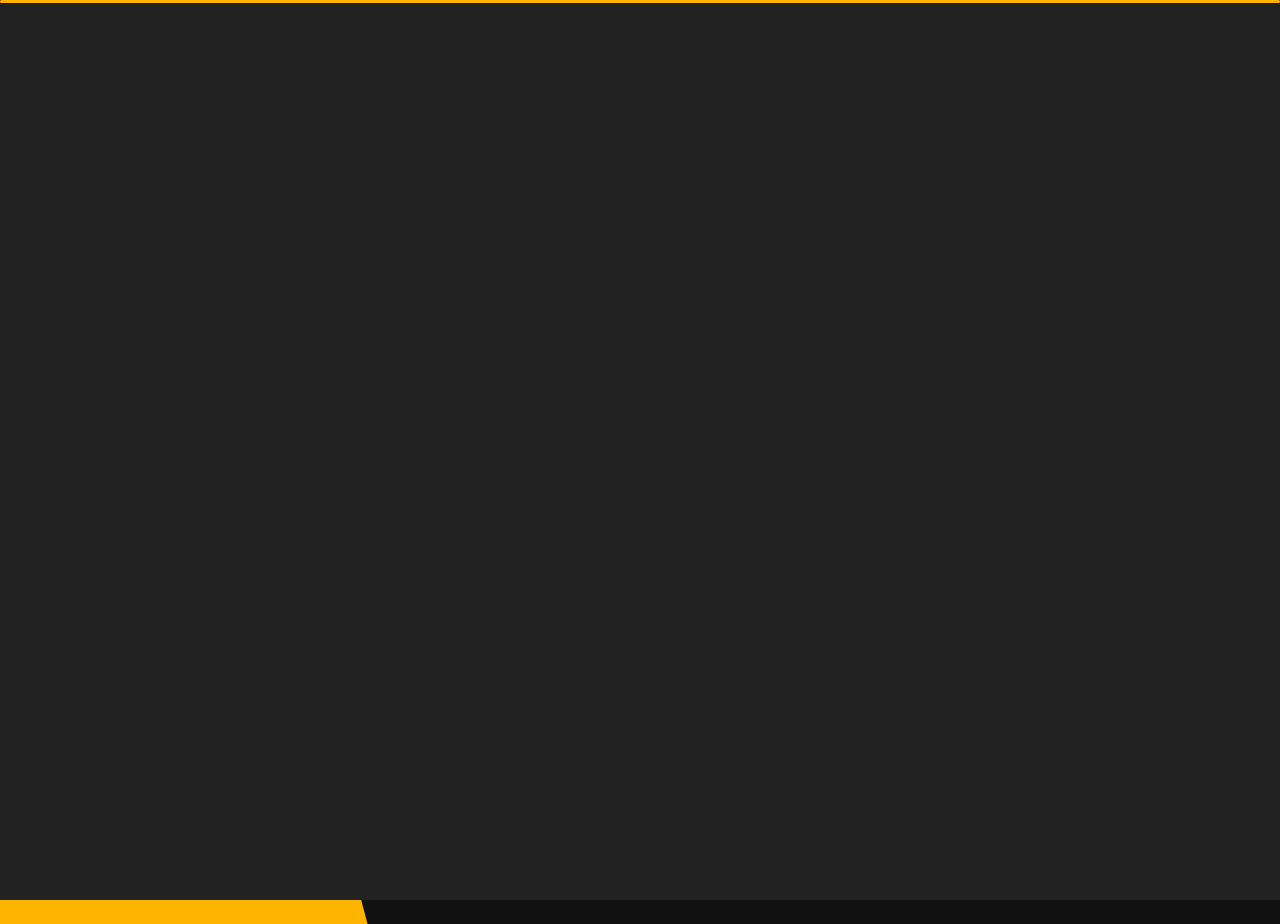
==== commit d4b16d0f: "Update index.html" ====
--- a/index.html
+++ b/index.html
@@ -153,7 +153,10 @@
     </div>
 </section>
 <!-- Main Content Ends -->
-
+<!-- footer section start -->
+    <footer>
+        <span>Created By <a href="index.html">Ibtesum</a> | <span class="far fa-copyright"></span> 2022 All rights reserved.</span>
+    </footer>
 <!-- Template JS Files -->
 <script src="js/jquery-3.5.0.min.js"></script>
 <script src="js/styleswitcher.js"></script>
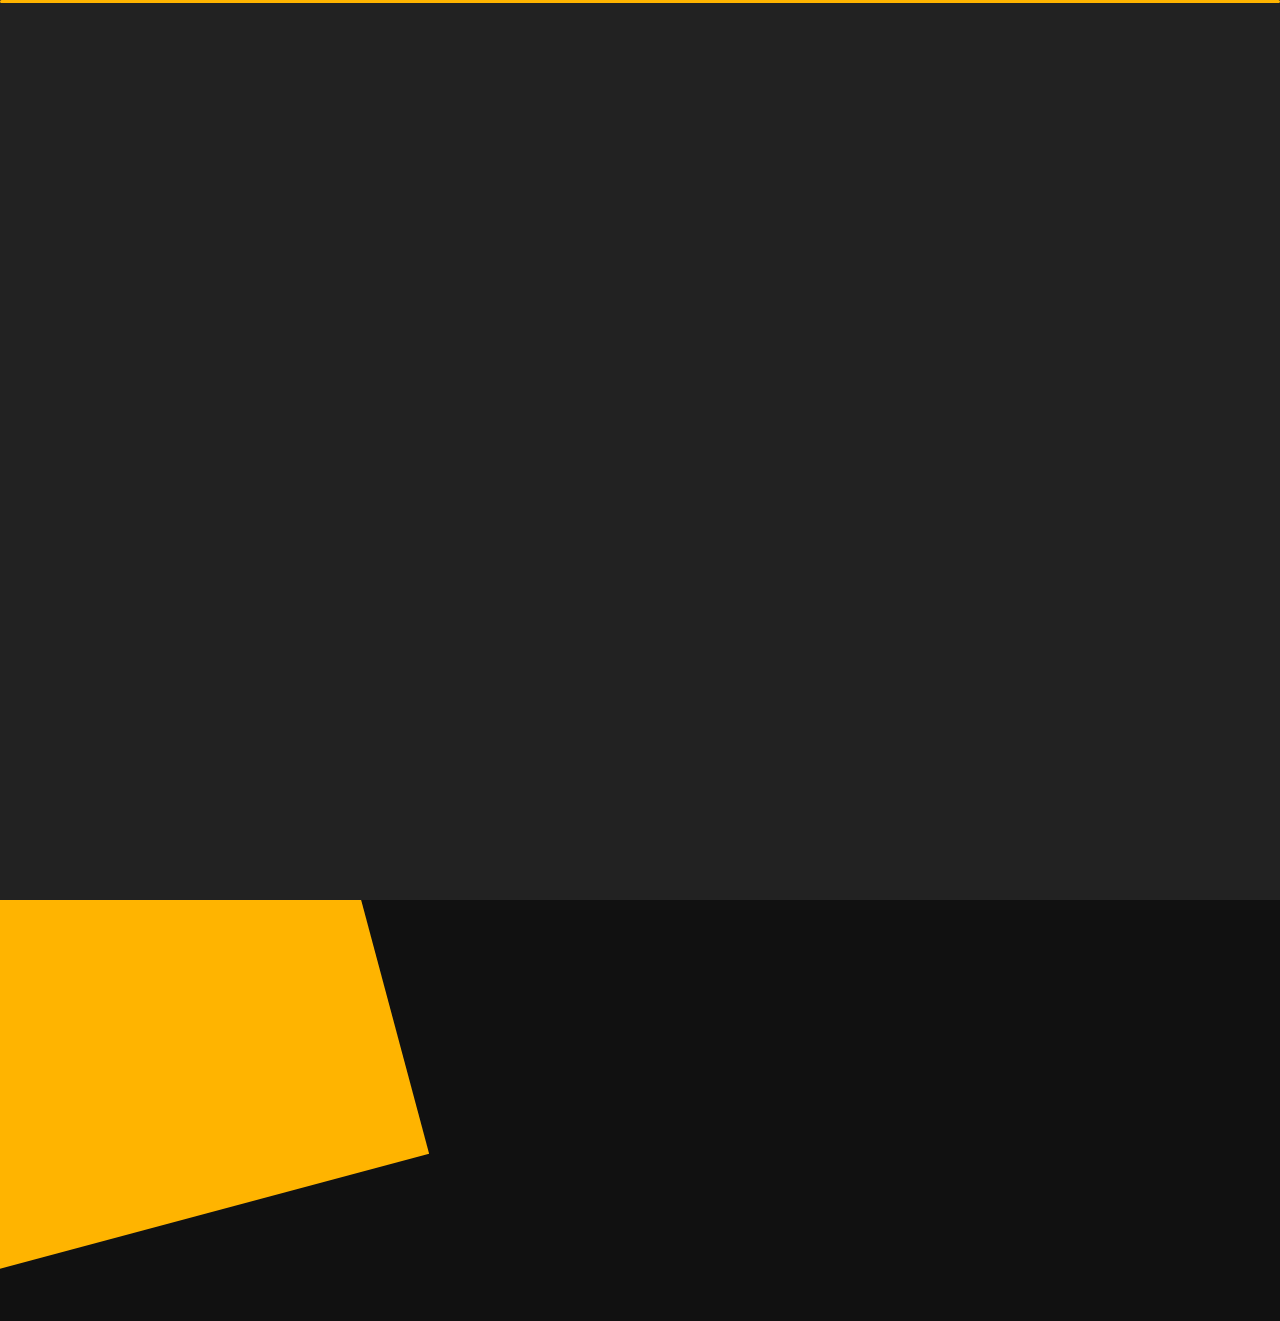
==== commit 0391c87d: "Update index.html" ====
--- a/index.html
+++ b/index.html
@@ -22,18 +22,6 @@
     <!-- CSS Skin File -->
     <link href="css/skins/yellow.css" rel="stylesheet">
 
-    <!-- Live Style Switcher - demo only -->
-    <link rel="alternate stylesheet" type="text/css" title="blue" href="css/skins/blue.css" />
-    <link rel="alternate stylesheet" type="text/css" title="green" href="css/skins/green.css" />
-    <link rel="alternate stylesheet" type="text/css" title="yellow" href="css/skins/yellow.css" />
-    <link rel="alternate stylesheet" type="text/css" title="blueviolet" href="css/skins/blueviolet.css" />
-    <link rel="alternate stylesheet" type="text/css" title="goldenrod" href="css/skins/goldenrod.css" />
-    <link rel="alternate stylesheet" type="text/css" title="magenta" href="css/skins/magenta.css" />
-    <link rel="alternate stylesheet" type="text/css" title="orange" href="css/skins/orange.css" />
-    <link rel="alternate stylesheet" type="text/css" title="purple" href="css/skins/purple.css" />
-    <link rel="alternate stylesheet" type="text/css" title="red" href="css/skins/red.css" />
-    <link rel="alternate stylesheet" type="text/css" title="yellowgreen" href="css/skins/yellowgreen.css" />
-    <link rel="stylesheet" type="text/css" href="css/styleswitcher.css" />
 
     <!-- Modernizr JS File -->
     <script src="js/modernizr.custom.js"></script>
@@ -153,11 +141,7 @@
     </div>
 </section>
 <!-- Main Content Ends -->
-<!-- footer section start -->
-    <footer>
-        <span>Created By <a href="index.html">Ibtesum</a> | <span class="far fa-copyright"></span> 2022 All rights reserved.</span>
-    </footer>
-<!-- Template JS Files -->
+
 <script src="js/jquery-3.5.0.min.js"></script>
 <script src="js/styleswitcher.js"></script>
 <script src="js/preloader.min.js"></script>
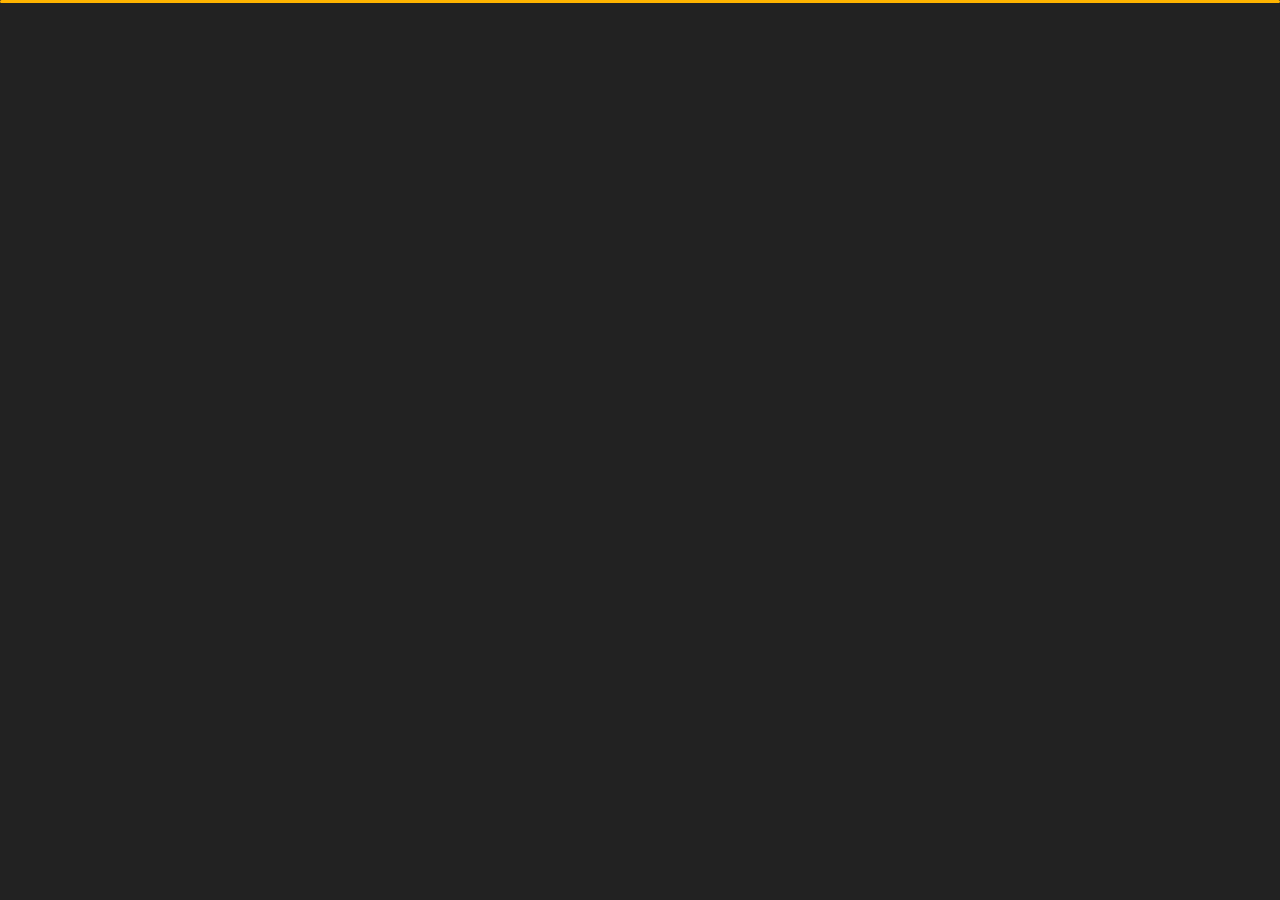
==== commit 0bc23e42: "Update index.html" ====
--- a/index.html
+++ b/index.html
@@ -21,6 +21,19 @@
 
     <!-- CSS Skin File -->
     <link href="css/skins/yellow.css" rel="stylesheet">
+    
+        <!-- Live Style Switcher - demo only -->
+    <link rel="alternate stylesheet" type="text/css" title="blue" href="css/skins/blue.css" />
+    <link rel="alternate stylesheet" type="text/css" title="green" href="css/skins/green.css" />
+    <link rel="alternate stylesheet" type="text/css" title="yellow" href="css/skins/yellow.css" />
+    <link rel="alternate stylesheet" type="text/css" title="blueviolet" href="css/skins/blueviolet.css" />
+    <link rel="alternate stylesheet" type="text/css" title="goldenrod" href="css/skins/goldenrod.css" />
+    <link rel="alternate stylesheet" type="text/css" title="magenta" href="css/skins/magenta.css" />
+    <link rel="alternate stylesheet" type="text/css" title="orange" href="css/skins/orange.css" />
+    <link rel="alternate stylesheet" type="text/css" title="purple" href="css/skins/purple.css" />
+    <link rel="alternate stylesheet" type="text/css" title="red" href="css/skins/red.css" />
+    <link rel="alternate stylesheet" type="text/css" title="yellowgreen" href="css/skins/yellowgreen.css" />
+    <link rel="stylesheet" type="text/css" href="css/styleswitcher.css" />
 
 
     <!-- Modernizr JS File -->
--- a/css/skins/blue.css
+++ b/css/skins/blue.css
@@ -0,0 +1,55 @@
+/* =================================================================== */
+/* BLUE #4169e1
+====================================================================== */
+
+.home h1,
+.about .box-stats h3,
+.title-section h1 span,
+#menu li.active a,
+body.light #menu li.active a,
+.blog .post-container:hover .post-content .entry-header h3 a,
+.blog .post-content .entry-header h3 a:hover,
+.contact .custom-span-contact i,
+.portfolio .slideshow figcaption h3,
+.portfolio .slideshow a,
+.portfolio .grid figure:hover figcaption,
+.blog-post .meta i{
+	color: #4169e1;
+}
+.about .resume-box .icon,
+.contact ul.social li a:hover,
+body.light.contact ul.social li a:hover,
+.preloader .loader,
+.blog .page-link:hover,
+.blog .page-item.active .page-link,
+body.light.blog .page-link:hover,
+body.light.blog .page-item.active .page-link,
+.portfolio .grid li figure div,
+.header ul.icon-menu li.icon-box.active, .header ul.icon-menu li.icon-box:hover,
+body.light .header ul.icon-menu li.icon-box.active, body.light  .header ul.icon-menu li.icon-box:hover,
+.btn,
+.header .icon-box h2,
+.home .color-block,
+.title-section hr,
+.portfolio .slideshow .carousel-indicators li.active {
+	background-color: #4169e1;
+}
+.contact .contactform input[type=text]:focus,
+.contact .contactform input[type=email]:focus,
+.contact .contactform textarea:focus,
+body.light.contact .contactform input[type=text]:focus,
+body.light.contact .contactform input[type=email]:focus,
+body.light.contact .contactform textarea:focus,
+.blog .page-item.active .page-link,
+.blog .page-link:hover,
+body.light.blog .page-item.active .page-link,
+body.light.blog .page-link:hover{
+	border: 1px solid #4169e1;
+}
+.blog .post-thumb {
+	border-bottom: 5px solid #4169e1;
+}
+.pie, .c100 .bar, .c100.p51 .fill, .c100.p52 .fill, .c100.p53 .fill, .c100.p54 .fill, .c100.p55 .fill, .c100.p56 .fill, .c100.p57 .fill, .c100.p58 .fill, .c100.p59 .fill, .c100.p60 .fill, .c100.p61 .fill, .c100.p62 .fill, .c100.p63 .fill, .c100.p64 .fill, .c100.p65 .fill, .c100.p66 .fill, .c100.p67 .fill, .c100.p68 .fill, .c100.p69 .fill, .c100.p70 .fill, .c100.p71 .fill, .c100.p72 .fill, .c100.p73 .fill, .c100.p74 .fill, .c100.p75 .fill, .c100.p76 .fill, .c100.p77 .fill, .c100.p78 .fill, .c100.p79 .fill, .c100.p80 .fill, .c100.p81 .fill, .c100.p82 .fill, .c100.p83 .fill, .c100.p84 .fill, .c100.p85 .fill, .c100.p86 .fill, .c100.p87 .fill, .c100.p88 .fill, .c100.p89 .fill, .c100.p90 .fill, .c100.p91 .fill, .c100.p92 .fill, .c100.p93 .fill, .c100.p94 .fill, .c100.p95 .fill, .c100.p96 .fill, .c100.p97 .fill, .c100.p98 .fill, .c100.p99 .fill, .c100.p100 .fill {
+	border: 0.08em solid #4169e1;
+}
+
--- a/css/skins/green.css
+++ b/css/skins/green.css
@@ -0,0 +1,55 @@
+/* =================================================================== */
+/* GREEN #72b626
+====================================================================== */
+
+.home h1,
+.about .box-stats h3,
+.title-section h1 span,
+#menu li.active a,
+body.light #menu li.active a,
+.blog .post-container:hover .post-content .entry-header h3 a,
+.blog .post-content .entry-header h3 a:hover,
+.contact .custom-span-contact i,
+.portfolio .slideshow figcaption h3,
+.portfolio .slideshow a,
+.portfolio .grid figure:hover figcaption,
+.blog-post .meta i{
+    color: #72b626;
+}
+.about .resume-box .icon,
+.contact ul.social li a:hover,
+body.light.contact ul.social li a:hover,
+.preloader .loader,
+.blog .page-link:hover,
+.blog .page-item.active .page-link,
+body.light.blog .page-link:hover,
+body.light.blog .page-item.active .page-link,
+.portfolio .grid li figure div,
+.header ul.icon-menu li.icon-box.active, .header ul.icon-menu li.icon-box:hover,
+body.light .header ul.icon-menu li.icon-box.active, body.light  .header ul.icon-menu li.icon-box:hover,
+.btn,
+.header .icon-box h2,
+.home .color-block,
+.title-section hr,
+.portfolio .slideshow .carousel-indicators li.active {
+    background-color: #72b626;
+}
+.contact .contactform input[type=text]:focus,
+.contact .contactform input[type=email]:focus,
+.contact .contactform textarea:focus,
+body.light.contact .contactform input[type=text]:focus,
+body.light.contact .contactform input[type=email]:focus,
+body.light.contact .contactform textarea:focus,
+.blog .page-item.active .page-link,
+.blog .page-link:hover,
+body.light.blog .page-item.active .page-link,
+body.light.blog .page-link:hover{
+    border: 1px solid #72b626;
+}
+.blog .post-thumb {
+    border-bottom: 5px solid #72b626;
+}
+.pie, .c100 .bar, .c100.p51 .fill, .c100.p52 .fill, .c100.p53 .fill, .c100.p54 .fill, .c100.p55 .fill, .c100.p56 .fill, .c100.p57 .fill, .c100.p58 .fill, .c100.p59 .fill, .c100.p60 .fill, .c100.p61 .fill, .c100.p62 .fill, .c100.p63 .fill, .c100.p64 .fill, .c100.p65 .fill, .c100.p66 .fill, .c100.p67 .fill, .c100.p68 .fill, .c100.p69 .fill, .c100.p70 .fill, .c100.p71 .fill, .c100.p72 .fill, .c100.p73 .fill, .c100.p74 .fill, .c100.p75 .fill, .c100.p76 .fill, .c100.p77 .fill, .c100.p78 .fill, .c100.p79 .fill, .c100.p80 .fill, .c100.p81 .fill, .c100.p82 .fill, .c100.p83 .fill, .c100.p84 .fill, .c100.p85 .fill, .c100.p86 .fill, .c100.p87 .fill, .c100.p88 .fill, .c100.p89 .fill, .c100.p90 .fill, .c100.p91 .fill, .c100.p92 .fill, .c100.p93 .fill, .c100.p94 .fill, .c100.p95 .fill, .c100.p96 .fill, .c100.p97 .fill, .c100.p98 .fill, .c100.p99 .fill, .c100.p100 .fill {
+    border: 0.08em solid #72b626;
+}
+
--- a/css/skins/blueviolet.css
+++ b/css/skins/blueviolet.css
@@ -0,0 +1,55 @@
+/* =================================================================== */
+/* BLUEVIOLET #8a2be2
+====================================================================== */
+
+.home h1,
+.about .box-stats h3,
+.title-section h1 span,
+#menu li.active a,
+body.light #menu li.active a,
+.blog .post-container:hover .post-content .entry-header h3 a,
+.blog .post-content .entry-header h3 a:hover,
+.contact .custom-span-contact i,
+.portfolio .slideshow figcaption h3,
+.portfolio .slideshow a,
+.portfolio .grid figure:hover figcaption,
+.blog-post .meta i{
+	color: #8a2be2;
+}
+.about .resume-box .icon,
+.contact ul.social li a:hover,
+body.light.contact ul.social li a:hover,
+.preloader .loader,
+.blog .page-link:hover,
+.blog .page-item.active .page-link,
+body.light.blog .page-link:hover,
+body.light.blog .page-item.active .page-link,
+.portfolio .grid li figure div,
+.header ul.icon-menu li.icon-box.active, .header ul.icon-menu li.icon-box:hover,
+body.light .header ul.icon-menu li.icon-box.active, body.light  .header ul.icon-menu li.icon-box:hover,
+.btn,
+.header .icon-box h2,
+.home .color-block,
+.title-section hr,
+.portfolio .slideshow .carousel-indicators li.active {
+	background-color: #8a2be2;
+}
+.contact .contactform input[type=text]:focus,
+.contact .contactform input[type=email]:focus,
+.contact .contactform textarea:focus,
+body.light.contact .contactform input[type=text]:focus,
+body.light.contact .contactform input[type=email]:focus,
+body.light.contact .contactform textarea:focus,
+.blog .page-item.active .page-link,
+.blog .page-link:hover,
+body.light.blog .page-item.active .page-link,
+body.light.blog .page-link:hover{
+	border: 1px solid #8a2be2;
+}
+.blog .post-thumb {
+	border-bottom: 5px solid #8a2be2;
+}
+.pie, .c100 .bar, .c100.p51 .fill, .c100.p52 .fill, .c100.p53 .fill, .c100.p54 .fill, .c100.p55 .fill, .c100.p56 .fill, .c100.p57 .fill, .c100.p58 .fill, .c100.p59 .fill, .c100.p60 .fill, .c100.p61 .fill, .c100.p62 .fill, .c100.p63 .fill, .c100.p64 .fill, .c100.p65 .fill, .c100.p66 .fill, .c100.p67 .fill, .c100.p68 .fill, .c100.p69 .fill, .c100.p70 .fill, .c100.p71 .fill, .c100.p72 .fill, .c100.p73 .fill, .c100.p74 .fill, .c100.p75 .fill, .c100.p76 .fill, .c100.p77 .fill, .c100.p78 .fill, .c100.p79 .fill, .c100.p80 .fill, .c100.p81 .fill, .c100.p82 .fill, .c100.p83 .fill, .c100.p84 .fill, .c100.p85 .fill, .c100.p86 .fill, .c100.p87 .fill, .c100.p88 .fill, .c100.p89 .fill, .c100.p90 .fill, .c100.p91 .fill, .c100.p92 .fill, .c100.p93 .fill, .c100.p94 .fill, .c100.p95 .fill, .c100.p96 .fill, .c100.p97 .fill, .c100.p98 .fill, .c100.p99 .fill, .c100.p100 .fill {
+	border: 0.08em solid #8a2be2;
+}
+
--- a/css/skins/goldenrod.css
+++ b/css/skins/goldenrod.css
@@ -0,0 +1,58 @@
+/* =================================================================== */
+/* GOLDENROD #daa520
+====================================================================== */
+
+.home h1,
+.about .box-stats h3,
+.title-section h1 span,
+#menu li.active a,
+body.light #menu li.active a,
+.blog .post-container:hover .post-content .entry-header h3 a,
+.blog .post-content .entry-header h3 a:hover,
+.contact .custom-span-contact i,
+.portfolio .slideshow figcaption h3,
+.portfolio .slideshow a,
+.portfolio .grid figure:hover figcaption,
+.blog-post .meta i{
+	color: #daa520;
+}
+.about .resume-box .icon,
+.contact ul.social li a:hover,
+body.light.contact ul.social li a:hover,
+.preloader .loader,
+.blog .page-link:hover,
+.blog .page-item.active .page-link,
+body.light.blog .page-link:hover,
+body.light.blog .page-item.active .page-link,
+.portfolio .grid li figure div,
+.header ul.icon-menu li.icon-box.active, .header ul.icon-menu li.icon-box:hover,
+body.light .header ul.icon-menu li.icon-box.active, body.light  .header ul.icon-menu li.icon-box:hover,
+.btn,
+.header .icon-box h2,
+.home .color-block,
+.title-section hr,
+.portfolio .slideshow .carousel-indicators li.active {
+	background-color: #daa520;
+}
+.contact .contactform input[type=text]:focus,
+.contact .contactform input[type=email]:focus,
+.contact .contactform textarea:focus,
+body.light.contact .contactform input[type=text]:focus,
+body.light.contact .contactform input[type=email]:focus,
+body.light.contact .contactform textarea:focus,
+.blog .page-item.active .page-link,
+.blog .page-link:hover,
+body.light.blog .page-item.active .page-link,
+body.light.blog .page-link:hover{
+	border: 1px solid #daa520;
+}
+.blog .post-thumb {
+	border-bottom: 5px solid #daa520;
+}
+.about .resume-box li:after {
+	border-left: 1px solid #daa520;
+}
+.pie, .c100 .bar, .c100.p51 .fill, .c100.p52 .fill, .c100.p53 .fill, .c100.p54 .fill, .c100.p55 .fill, .c100.p56 .fill, .c100.p57 .fill, .c100.p58 .fill, .c100.p59 .fill, .c100.p60 .fill, .c100.p61 .fill, .c100.p62 .fill, .c100.p63 .fill, .c100.p64 .fill, .c100.p65 .fill, .c100.p66 .fill, .c100.p67 .fill, .c100.p68 .fill, .c100.p69 .fill, .c100.p70 .fill, .c100.p71 .fill, .c100.p72 .fill, .c100.p73 .fill, .c100.p74 .fill, .c100.p75 .fill, .c100.p76 .fill, .c100.p77 .fill, .c100.p78 .fill, .c100.p79 .fill, .c100.p80 .fill, .c100.p81 .fill, .c100.p82 .fill, .c100.p83 .fill, .c100.p84 .fill, .c100.p85 .fill, .c100.p86 .fill, .c100.p87 .fill, .c100.p88 .fill, .c100.p89 .fill, .c100.p90 .fill, .c100.p91 .fill, .c100.p92 .fill, .c100.p93 .fill, .c100.p94 .fill, .c100.p95 .fill, .c100.p96 .fill, .c100.p97 .fill, .c100.p98 .fill, .c100.p99 .fill, .c100.p100 .fill {
+	border: 0.08em solid #daa520;
+}
+
--- a/css/skins/magenta.css
+++ b/css/skins/magenta.css
@@ -0,0 +1,55 @@
+/* =================================================================== */
+/* MAGENTA #ee6192
+====================================================================== */
+
+.home h1,
+.about .box-stats h3,
+.title-section h1 span,
+#menu li.active a,
+body.light #menu li.active a,
+.blog .post-container:hover .post-content .entry-header h3 a,
+.blog .post-content .entry-header h3 a:hover,
+.contact .custom-span-contact i,
+.portfolio .slideshow figcaption h3,
+.portfolio .slideshow a,
+.portfolio .grid figure:hover figcaption,
+.blog-post .meta i{
+	color: #ee6192;
+}
+.about .resume-box .icon,
+.contact ul.social li a:hover,
+body.light.contact ul.social li a:hover,
+.preloader .loader,
+.blog .page-link:hover,
+.blog .page-item.active .page-link,
+body.light.blog .page-link:hover,
+body.light.blog .page-item.active .page-link,
+.portfolio .grid li figure div,
+.header ul.icon-menu li.icon-box.active, .header ul.icon-menu li.icon-box:hover,
+body.light .header ul.icon-menu li.icon-box.active, body.light  .header ul.icon-menu li.icon-box:hover,
+.btn,
+.header .icon-box h2,
+.home .color-block,
+.title-section hr,
+.portfolio .slideshow .carousel-indicators li.active {
+	background-color: #ee6192;
+}
+.contact .contactform input[type=text]:focus,
+.contact .contactform input[type=email]:focus,
+.contact .contactform textarea:focus,
+body.light.contact .contactform input[type=text]:focus,
+body.light.contact .contactform input[type=email]:focus,
+body.light.contact .contactform textarea:focus,
+.blog .page-item.active .page-link,
+.blog .page-link:hover,
+body.light.blog .page-item.active .page-link,
+body.light.blog .page-link:hover{
+	border: 1px solid #ee6192;
+}
+.blog .post-thumb {
+	border-bottom: 5px solid #ee6192;
+}
+.pie, .c100 .bar, .c100.p51 .fill, .c100.p52 .fill, .c100.p53 .fill, .c100.p54 .fill, .c100.p55 .fill, .c100.p56 .fill, .c100.p57 .fill, .c100.p58 .fill, .c100.p59 .fill, .c100.p60 .fill, .c100.p61 .fill, .c100.p62 .fill, .c100.p63 .fill, .c100.p64 .fill, .c100.p65 .fill, .c100.p66 .fill, .c100.p67 .fill, .c100.p68 .fill, .c100.p69 .fill, .c100.p70 .fill, .c100.p71 .fill, .c100.p72 .fill, .c100.p73 .fill, .c100.p74 .fill, .c100.p75 .fill, .c100.p76 .fill, .c100.p77 .fill, .c100.p78 .fill, .c100.p79 .fill, .c100.p80 .fill, .c100.p81 .fill, .c100.p82 .fill, .c100.p83 .fill, .c100.p84 .fill, .c100.p85 .fill, .c100.p86 .fill, .c100.p87 .fill, .c100.p88 .fill, .c100.p89 .fill, .c100.p90 .fill, .c100.p91 .fill, .c100.p92 .fill, .c100.p93 .fill, .c100.p94 .fill, .c100.p95 .fill, .c100.p96 .fill, .c100.p97 .fill, .c100.p98 .fill, .c100.p99 .fill, .c100.p100 .fill {
+	border: 0.08em solid #ee6192;
+}
+
--- a/css/skins/orange.css
+++ b/css/skins/orange.css
@@ -0,0 +1,55 @@
+/* =================================================================== */
+/* ORANGE #fa5b0f
+====================================================================== */
+
+.home h1,
+.about .box-stats h3,
+.title-section h1 span,
+#menu li.active a,
+body.light #menu li.active a,
+.blog .post-container:hover .post-content .entry-header h3 a,
+.blog .post-content .entry-header h3 a:hover,
+.contact .custom-span-contact i,
+.portfolio .slideshow figcaption h3,
+.portfolio .slideshow a,
+.portfolio .grid figure:hover figcaption,
+.blog-post .meta i{
+	color: #fa5b0f;
+}
+.about .resume-box .icon,
+.contact ul.social li a:hover,
+body.light.contact ul.social li a:hover,
+.preloader .loader,
+.blog .page-link:hover,
+.blog .page-item.active .page-link,
+body.light.blog .page-link:hover,
+body.light.blog .page-item.active .page-link,
+.portfolio .grid li figure div,
+.header ul.icon-menu li.icon-box.active, .header ul.icon-menu li.icon-box:hover,
+body.light .header ul.icon-menu li.icon-box.active, body.light  .header ul.icon-menu li.icon-box:hover,
+.btn,
+.header .icon-box h2,
+.home .color-block,
+.title-section hr,
+.portfolio .slideshow .carousel-indicators li.active {
+	background-color: #fa5b0f;
+}
+.contact .contactform input[type=text]:focus,
+.contact .contactform input[type=email]:focus,
+.contact .contactform textarea:focus,
+body.light.contact .contactform input[type=text]:focus,
+body.light.contact .contactform input[type=email]:focus,
+body.light.contact .contactform textarea:focus,
+.blog .page-item.active .page-link,
+.blog .page-link:hover,
+body.light.blog .page-item.active .page-link,
+body.light.blog .page-link:hover{
+	border: 1px solid #fa5b0f;
+}
+.blog .post-thumb {
+	border-bottom: 5px solid #fa5b0f;
+}
+.pie, .c100 .bar, .c100.p51 .fill, .c100.p52 .fill, .c100.p53 .fill, .c100.p54 .fill, .c100.p55 .fill, .c100.p56 .fill, .c100.p57 .fill, .c100.p58 .fill, .c100.p59 .fill, .c100.p60 .fill, .c100.p61 .fill, .c100.p62 .fill, .c100.p63 .fill, .c100.p64 .fill, .c100.p65 .fill, .c100.p66 .fill, .c100.p67 .fill, .c100.p68 .fill, .c100.p69 .fill, .c100.p70 .fill, .c100.p71 .fill, .c100.p72 .fill, .c100.p73 .fill, .c100.p74 .fill, .c100.p75 .fill, .c100.p76 .fill, .c100.p77 .fill, .c100.p78 .fill, .c100.p79 .fill, .c100.p80 .fill, .c100.p81 .fill, .c100.p82 .fill, .c100.p83 .fill, .c100.p84 .fill, .c100.p85 .fill, .c100.p86 .fill, .c100.p87 .fill, .c100.p88 .fill, .c100.p89 .fill, .c100.p90 .fill, .c100.p91 .fill, .c100.p92 .fill, .c100.p93 .fill, .c100.p94 .fill, .c100.p95 .fill, .c100.p96 .fill, .c100.p97 .fill, .c100.p98 .fill, .c100.p99 .fill, .c100.p100 .fill {
+	border: 0.08em solid #fa5b0f;
+}
+
--- a/css/skins/purple.css
+++ b/css/skins/purple.css
@@ -0,0 +1,55 @@
+/* =================================================================== */
+/* PURPLE #6957af
+====================================================================== */
+
+.home h1,
+.about .box-stats h3,
+.title-section h1 span,
+#menu li.active a,
+body.light #menu li.active a,
+.blog .post-container:hover .post-content .entry-header h3 a,
+.blog .post-content .entry-header h3 a:hover,
+.contact .custom-span-contact i,
+.portfolio .slideshow figcaption h3,
+.portfolio .slideshow a,
+.portfolio .grid figure:hover figcaption,
+.blog-post .meta i{
+	color: #6957af;
+}
+.about .resume-box .icon,
+.contact ul.social li a:hover,
+body.light.contact ul.social li a:hover,
+.preloader .loader,
+.blog .page-link:hover,
+.blog .page-item.active .page-link,
+body.light.blog .page-link:hover,
+body.light.blog .page-item.active .page-link,
+.portfolio .grid li figure div,
+.header ul.icon-menu li.icon-box.active, .header ul.icon-menu li.icon-box:hover,
+body.light .header ul.icon-menu li.icon-box.active, body.light  .header ul.icon-menu li.icon-box:hover,
+.btn,
+.header .icon-box h2,
+.home .color-block,
+.title-section hr,
+.portfolio .slideshow .carousel-indicators li.active {
+	background-color: #6957af;
+}
+.contact .contactform input[type=text]:focus,
+.contact .contactform input[type=email]:focus,
+.contact .contactform textarea:focus,
+body.light.contact .contactform input[type=text]:focus,
+body.light.contact .contactform input[type=email]:focus,
+body.light.contact .contactform textarea:focus,
+.blog .page-item.active .page-link,
+.blog .page-link:hover,
+body.light.blog .page-item.active .page-link,
+body.light.blog .page-link:hover{
+	border: 1px solid #6957af;
+}
+.blog .post-thumb {
+	border-bottom: 5px solid #6957af;
+}
+.pie, .c100 .bar, .c100.p51 .fill, .c100.p52 .fill, .c100.p53 .fill, .c100.p54 .fill, .c100.p55 .fill, .c100.p56 .fill, .c100.p57 .fill, .c100.p58 .fill, .c100.p59 .fill, .c100.p60 .fill, .c100.p61 .fill, .c100.p62 .fill, .c100.p63 .fill, .c100.p64 .fill, .c100.p65 .fill, .c100.p66 .fill, .c100.p67 .fill, .c100.p68 .fill, .c100.p69 .fill, .c100.p70 .fill, .c100.p71 .fill, .c100.p72 .fill, .c100.p73 .fill, .c100.p74 .fill, .c100.p75 .fill, .c100.p76 .fill, .c100.p77 .fill, .c100.p78 .fill, .c100.p79 .fill, .c100.p80 .fill, .c100.p81 .fill, .c100.p82 .fill, .c100.p83 .fill, .c100.p84 .fill, .c100.p85 .fill, .c100.p86 .fill, .c100.p87 .fill, .c100.p88 .fill, .c100.p89 .fill, .c100.p90 .fill, .c100.p91 .fill, .c100.p92 .fill, .c100.p93 .fill, .c100.p94 .fill, .c100.p95 .fill, .c100.p96 .fill, .c100.p97 .fill, .c100.p98 .fill, .c100.p99 .fill, .c100.p100 .fill {
+	border: 0.08em solid #6957af;
+}
+
--- a/css/skins/red.css
+++ b/css/skins/red.css
@@ -0,0 +1,55 @@
+/* =================================================================== */
+/* RED #f72b1c
+====================================================================== */
+
+.home h1,
+.about .box-stats h3,
+.title-section h1 span,
+#menu li.active a,
+body.light #menu li.active a,
+.blog .post-container:hover .post-content .entry-header h3 a,
+.blog .post-content .entry-header h3 a:hover,
+.contact .custom-span-contact i,
+.portfolio .slideshow figcaption h3,
+.portfolio .slideshow a,
+.portfolio .grid figure:hover figcaption,
+.blog-post .meta i{
+	color: #f72b1c;
+}
+.about .resume-box .icon,
+.contact ul.social li a:hover,
+body.light.contact ul.social li a:hover,
+.preloader .loader,
+.blog .page-link:hover,
+.blog .page-item.active .page-link,
+body.light.blog .page-link:hover,
+body.light.blog .page-item.active .page-link,
+.portfolio .grid li figure div,
+.header ul.icon-menu li.icon-box.active, .header ul.icon-menu li.icon-box:hover,
+body.light .header ul.icon-menu li.icon-box.active, body.light  .header ul.icon-menu li.icon-box:hover,
+.btn,
+.header .icon-box h2,
+.home .color-block,
+.title-section hr,
+.portfolio .slideshow .carousel-indicators li.active {
+	background-color: #f72b1c;
+}
+.contact .contactform input[type=text]:focus,
+.contact .contactform input[type=email]:focus,
+.contact .contactform textarea:focus,
+body.light.contact .contactform input[type=text]:focus,
+body.light.contact .contactform input[type=email]:focus,
+body.light.contact .contactform textarea:focus,
+.blog .page-item.active .page-link,
+.blog .page-link:hover,
+body.light.blog .page-item.active .page-link,
+body.light.blog .page-link:hover{
+	border: 1px solid #f72b1c;
+}
+.blog .post-thumb {
+	border-bottom: 5px solid #f72b1c;
+}
+.pie, .c100 .bar, .c100.p51 .fill, .c100.p52 .fill, .c100.p53 .fill, .c100.p54 .fill, .c100.p55 .fill, .c100.p56 .fill, .c100.p57 .fill, .c100.p58 .fill, .c100.p59 .fill, .c100.p60 .fill, .c100.p61 .fill, .c100.p62 .fill, .c100.p63 .fill, .c100.p64 .fill, .c100.p65 .fill, .c100.p66 .fill, .c100.p67 .fill, .c100.p68 .fill, .c100.p69 .fill, .c100.p70 .fill, .c100.p71 .fill, .c100.p72 .fill, .c100.p73 .fill, .c100.p74 .fill, .c100.p75 .fill, .c100.p76 .fill, .c100.p77 .fill, .c100.p78 .fill, .c100.p79 .fill, .c100.p80 .fill, .c100.p81 .fill, .c100.p82 .fill, .c100.p83 .fill, .c100.p84 .fill, .c100.p85 .fill, .c100.p86 .fill, .c100.p87 .fill, .c100.p88 .fill, .c100.p89 .fill, .c100.p90 .fill, .c100.p91 .fill, .c100.p92 .fill, .c100.p93 .fill, .c100.p94 .fill, .c100.p95 .fill, .c100.p96 .fill, .c100.p97 .fill, .c100.p98 .fill, .c100.p99 .fill, .c100.p100 .fill {
+	border: 0.08em solid #f72b1c;
+}
+
--- a/css/skins/yellowgreen.css
+++ b/css/skins/yellowgreen.css
@@ -0,0 +1,58 @@
+/* =================================================================== */
+/* YELLOWGREEN #9acd32
+====================================================================== */
+
+.home h1,
+.about .box-stats h3,
+.title-section h1 span,
+#menu li.active a,
+body.light #menu li.active a,
+.blog .post-container:hover .post-content .entry-header h3 a,
+.blog .post-content .entry-header h3 a:hover,
+.contact .custom-span-contact i,
+.portfolio .slideshow figcaption h3,
+.portfolio .slideshow a,
+.portfolio .grid figure:hover figcaption,
+.blog-post .meta i{
+	color: #9acd32;
+}
+.about .resume-box .icon,
+.contact ul.social li a:hover,
+body.light.contact ul.social li a:hover,
+.preloader .loader,
+.blog .page-link:hover,
+.blog .page-item.active .page-link,
+body.light.blog .page-link:hover,
+body.light.blog .page-item.active .page-link,
+.portfolio .grid li figure div,
+.header ul.icon-menu li.icon-box.active, .header ul.icon-menu li.icon-box:hover,
+body.light .header ul.icon-menu li.icon-box.active, body.light  .header ul.icon-menu li.icon-box:hover,
+.btn,
+.header .icon-box h2,
+.home .color-block,
+.title-section hr,
+.portfolio .slideshow .carousel-indicators li.active {
+	background-color: #9acd32;
+}
+.contact .contactform input[type=text]:focus,
+.contact .contactform input[type=email]:focus,
+.contact .contactform textarea:focus,
+body.light.contact .contactform input[type=text]:focus,
+body.light.contact .contactform input[type=email]:focus,
+body.light.contact .contactform textarea:focus,
+.blog .page-item.active .page-link,
+.blog .page-link:hover,
+body.light.blog .page-item.active .page-link,
+body.light.blog .page-link:hover{
+	border: 1px solid #9acd32;
+}
+.blog .post-thumb {
+	border-bottom: 5px solid #9acd32;
+}
+.about .resume-box li:after {
+	border-left: 1px solid #9acd32;
+}
+.pie, .c100 .bar, .c100.p51 .fill, .c100.p52 .fill, .c100.p53 .fill, .c100.p54 .fill, .c100.p55 .fill, .c100.p56 .fill, .c100.p57 .fill, .c100.p58 .fill, .c100.p59 .fill, .c100.p60 .fill, .c100.p61 .fill, .c100.p62 .fill, .c100.p63 .fill, .c100.p64 .fill, .c100.p65 .fill, .c100.p66 .fill, .c100.p67 .fill, .c100.p68 .fill, .c100.p69 .fill, .c100.p70 .fill, .c100.p71 .fill, .c100.p72 .fill, .c100.p73 .fill, .c100.p74 .fill, .c100.p75 .fill, .c100.p76 .fill, .c100.p77 .fill, .c100.p78 .fill, .c100.p79 .fill, .c100.p80 .fill, .c100.p81 .fill, .c100.p82 .fill, .c100.p83 .fill, .c100.p84 .fill, .c100.p85 .fill, .c100.p86 .fill, .c100.p87 .fill, .c100.p88 .fill, .c100.p89 .fill, .c100.p90 .fill, .c100.p91 .fill, .c100.p92 .fill, .c100.p93 .fill, .c100.p94 .fill, .c100.p95 .fill, .c100.p96 .fill, .c100.p97 .fill, .c100.p98 .fill, .c100.p99 .fill, .c100.p100 .fill {
+	border: 0.08em solid #9acd32;
+}
+
--- a/css/styleswitcher.css
+++ b/css/styleswitcher.css
@@ -0,0 +1,199 @@
+#switcher {
+	background: #fff;
+	position: fixed;
+	display: none;
+	top: 100px;
+	left:0;
+	direction:ltr;
+	z-index: 11111;
+	width:220px;
+	margin-left: 0;
+	border-radius: 0 5px 5px 0;
+	font-family: 'Open Sans', Arial, sans-serif;
+	-webkit-box-shadow: 0px 0px 4px 0px rgba(51, 51, 51, 0.2);
+	box-shadow: 0px 0px 4px 0px rgba(51, 51, 51, 0.2);
+
+}
+
+#switcher label {
+	padding-right:20px;
+	padding-left:20px;
+	font-weight:normal;
+	cursor:pointer;
+	color:#333;
+	position: relative;
+}
+#switcher hr {
+	border:0;
+	border-bottom:#ccc 1px solid;
+	margin:10px 0;
+}
+#switcher h4 {
+	padding: 5px 0; 
+	border-bottom:#ccc 1px solid; 
+	text-transform:uppercase;
+	font-size:15px;
+	font-weight:bold;
+	color:#333;
+	margin: 0 0 10px 0;
+}
+
+#switcher ul {
+	padding:0!important;
+	margin:20px 0!important;
+}
+#switcher ul li {
+	text-transform:uppercase;
+	margin-bottom:0;
+	font-size:12px; 
+	display:inline-block;
+}
+#switcher ul li a img{
+	width:30px;
+}
+
+#showSwitcher {
+	z-index: 11111;
+	margin-left:0px;
+	position:fixed;
+	left:0;
+	top:210px;
+	background: #fff;
+	box-shadow:#ccc 0 0 2px;
+	border-left:0;
+	font-size:18px;
+	display: block;
+
+	-webkit-border-bottom-right-radius: 3px;
+	   -webkit-border-top-right-radius: 4px;
+		-moz-border-radius-bottomright: 3px;
+		   -moz-border-radius-topright: 4px;
+		    border-bottom-right-radius: 3px;
+			   border-top-right-radius: 4px;
+
+	padding: 10px 16px 10px 14px;
+	cursor: pointer;
+}
+#hideSwitcher {
+	cursor:pointer;
+	line-height:43px;
+	font-size: 38px;
+	margin-bottom: 0px; 
+	color:#999;
+	position:absolute;
+	background-color:#fff;
+	width:40px;
+	height:40px;
+	top:7px;
+	right:16px;
+	text-align:right;
+	-webkit-border-bottom-right-radius: 3px;
+	   -webkit-border-top-right-radius: 4px;
+		-moz-border-radius-bottomright: 3px;
+		   -moz-border-radius-topright: 4px;
+		    border-bottom-right-radius: 3px;
+			   border-top-right-radius: 4px;
+}
+
+
+#switcher .content-switcher {
+	padding: 16px;
+	overflow: hidden;
+}
+
+#switcher a.color {
+	border-radius: 2px;
+    cursor: pointer;
+    display: inline-block;
+    margin:4px 2px;
+    width: 30px;
+	height: 30px;
+}
+
+#switcher p small {
+	font-size:10px;
+}
+#switcher p {
+	margin:15px 0 10px 0;
+	font-size:12px;
+	font-weight:400;
+	color:#2E363F;
+}
+#showSwitcher i {
+	font-size:25px;
+	color:#222;
+}
+#switcher .styled-select select {
+   background:#f5f5f5;
+   width: 100%;
+   font-size: 13px;
+   line-height: 13px;
+   outline:none;
+
+   -webkit-appearance: none;
+   cursor:pointer;
+}
+#switcher p.separator {
+	margin-bottom:0;
+}
+#switcher span.hot {
+	background: #ff0000;
+    color: #fff;
+    padding: 4px;
+    border-radius: 6px;
+    margin-left: 4px;
+	font-weight: 700;
+}
+#switcher span.info {
+	font-size: 11px;
+    display: block;
+    color: #118ce7;
+    font-style: italic
+}
+
+/** ============ **/
+#switcher .switcher_thumb {
+	display:inline-block;
+	margin:4px 3px;
+}
+#switcher .switcher_thumb.selected {
+	box-shadow:#666 0 0 5px;;
+}
+#switcher .purchase {
+	background-color: #82b440;
+    text-transform: capitalize;
+    font-size: 14px;
+    border-radius: 4px;
+    font-weight: 500;
+    display: block;
+    text-align: center;
+	    margin-top: 25px;
+}
+@media only screen and (max-width: 991px) {
+	#switcher {
+		top:40px;
+	}
+	#showSwitcher {
+		top: 15px;
+		display: none;
+	}
+}
+
+#switcher .dark_switch {
+	    margin-top: 5px;
+		opacity: 1;
+    left: 0;
+}
+#switcher .purchase {
+	text-transform: uppercase;
+	transform: none !important;
+	color: #fff;
+	padding: 12px 26px;
+	border-radius: 30px;
+	font-weight: 600;
+	text-decoration: none;
+}
+#switcher .purchase i {
+	padding-right: 10px;
+
+}
